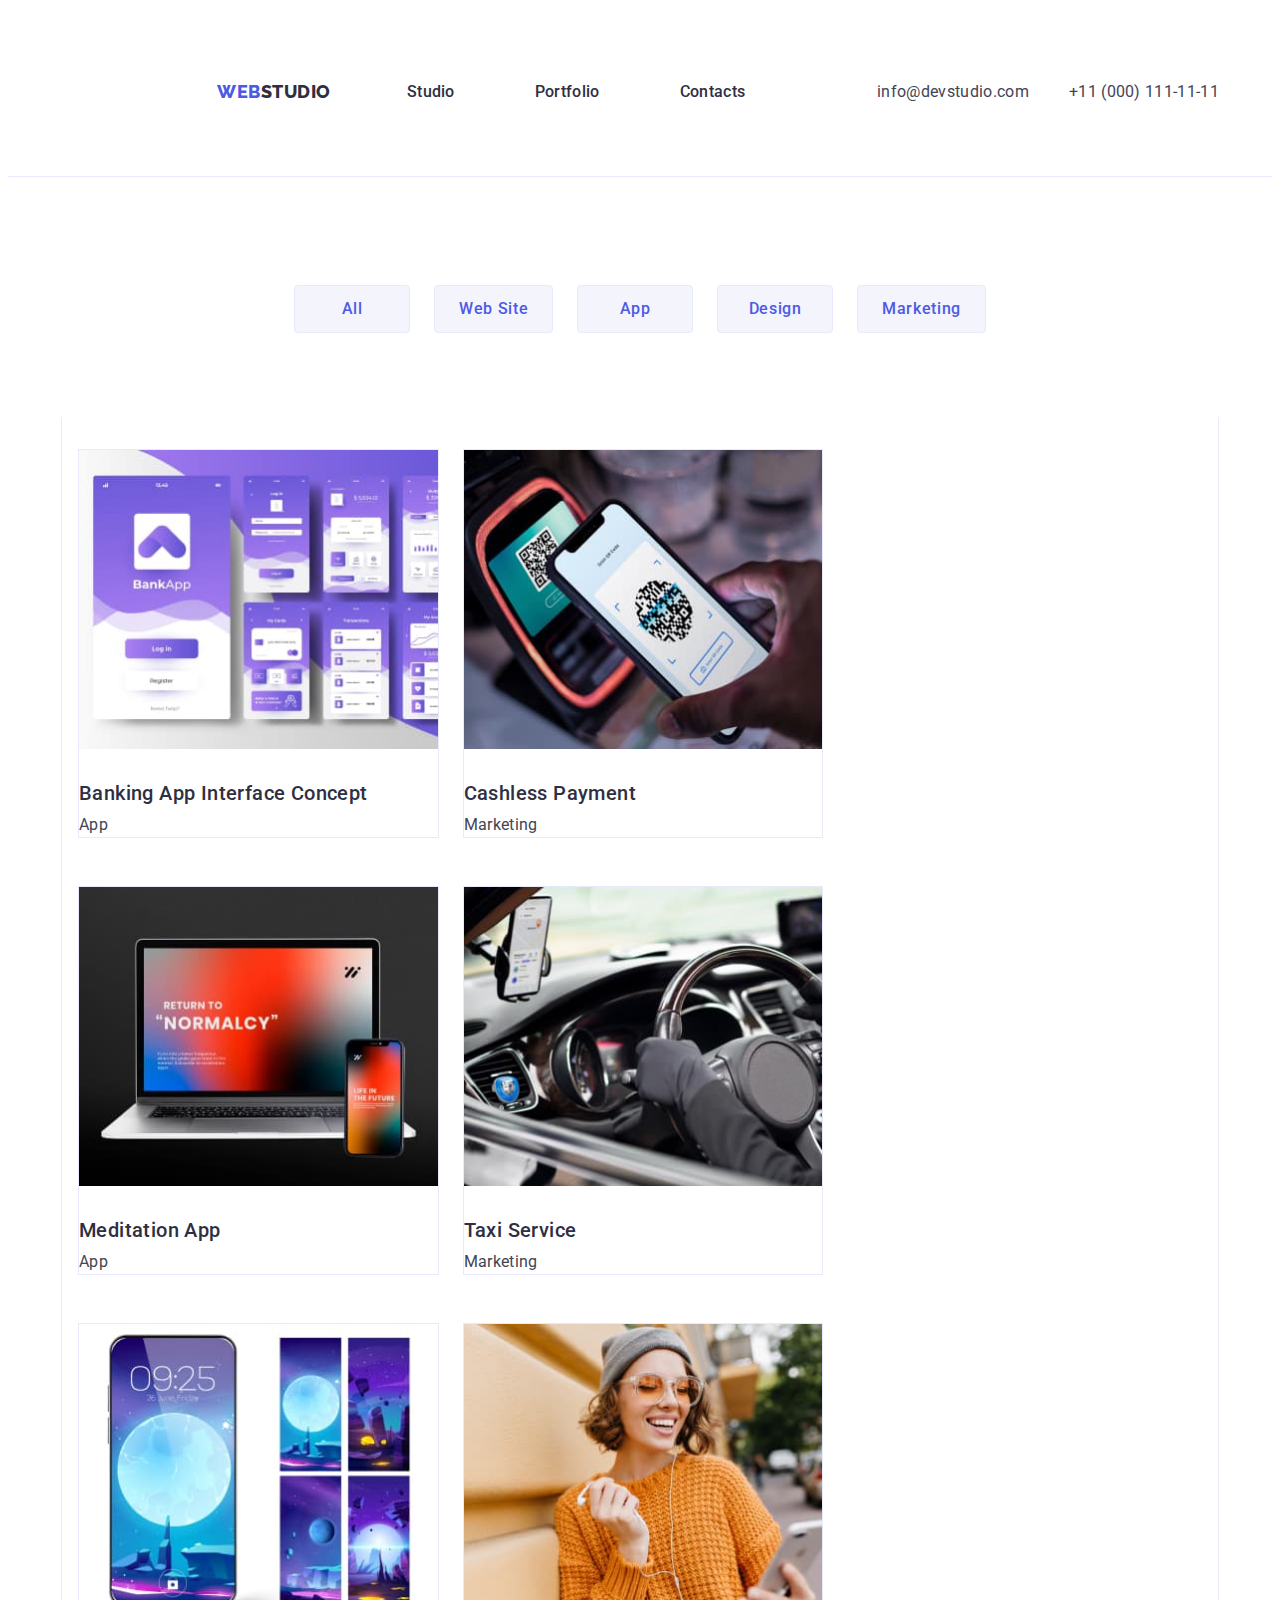
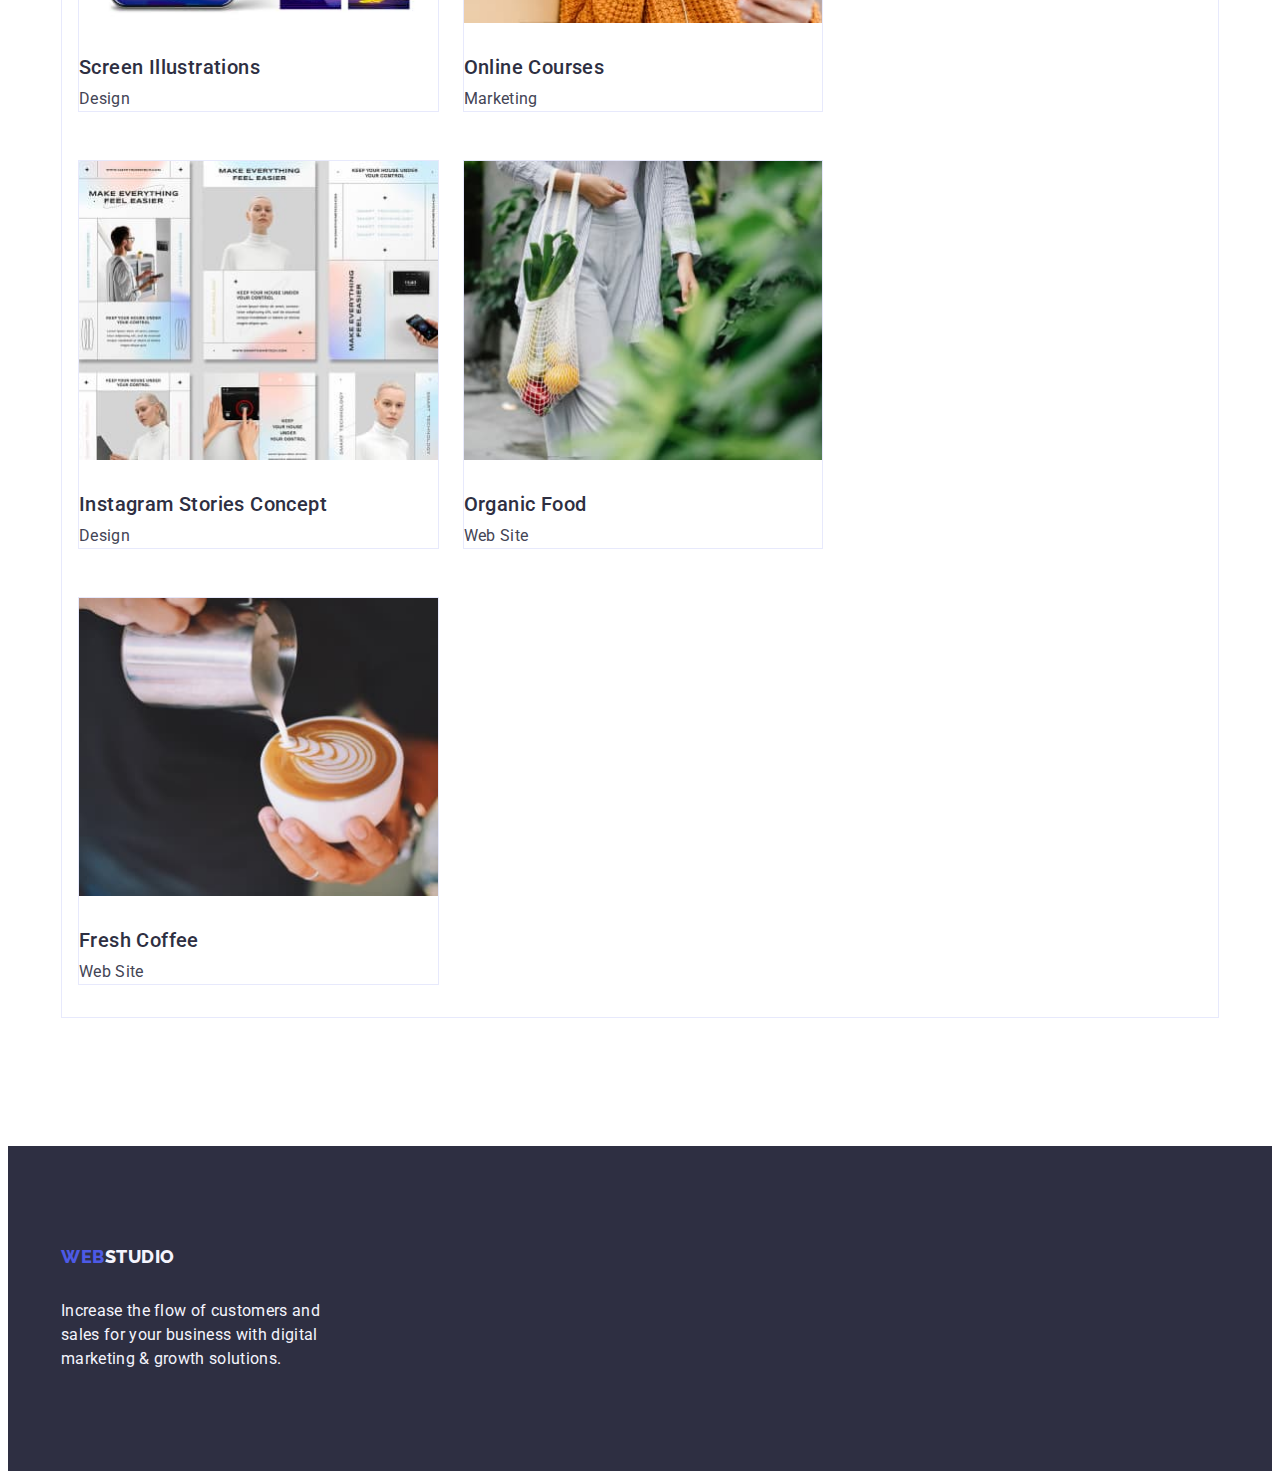
==== portfolio.html @ ad67fa26 "update" ====
<!DOCTYPE html>
<html lang="en">
<head>
    <meta charset="UTF-8">
    <meta http-equiv="X-UA-Compatible" content="IE=edge">
    <meta name="viewport" content="width=device-width, initial-scale=1.0">
    <title>Portfolio</title>
    <link rel="preconnect" href="https://fonts.googleapis.com">
    <link rel="preconnect" href="https://fonts.gstatic.com" crossorigin>
    <link href="https://fonts.googleapis.com/css2?family=Raleway:wght@800&family=Roboto:wght@400;500;700;900&display=swap" rel="stylesheet">
    <link rel="stylesheet" href="https://cdnjs.cloudflare.com/ajax/libs/modern-normalize/2.0.0/modern-normalize.min.css" integrity="sha512-4xo8blKMVCiXpTaLzQSLSw3KFOVPWhm/TRtuPVc4WG6kUgjH6J03IBuG7JZPkcWMxJ5huwaBpOpnwYElP/m6wg==" crossorigin="anonymous" referrerpolicy="no-referrer" />
    <link rel="stylesheet" href="./css/styles.css">
</head>
<body class="body">

<!--header-->
<header class="page-header">
    <div class="container header-cont">
    <nav class="page-navigation">
        <a href="./index.html" class="link logo">Web<span class="logo-studio">Studio</span></a>
    <ul class="menu-list list">
        <li class="menu-item">
            <a href="./index.html" class="link menu-link">Studio</a></li>
        <li class="menu-item">
            <a href="./portfolio.html" class="link menu-link">Portfolio</a></li>
        <li class="menu-item">
            <a class="link menu-link" href="">Contacts</a></li>
    </ul>
    </nav>
<!--address-->
    <address class="address-header">
    <ul class="list adr-header">
        <li class="address-mail-btn">
            <a class="link modal-button" href="mailto:info@devstudio.com">info@devstudio.com</a>
        </li>
        <li class="address-mail-btn">
            <a class="link modal-button" href="tel:+110001111111">+11 (000) 111-11-11</a>
        </li>
    </ul>
    </address>
    </div>
</header>  
<!-- Portfolio -->
<main>
    <section class="main-section">
        <div class="container">
        <h1 hidden>Portfolio</h1>
        <ul class="list list-button">
            <li>
                <button type="button" class="portfolio-btn">All</button>
            </li>
            <li>
                <button type="button" class="portfolio-btn">Web Site</button>
            </li>
            <li>
                <button type="button" class="portfolio-btn">App</button>
            </li>
            <li>
                <button type="button" class="portfolio-btn">Design</button>
            </li>
            <li>
                <button type="button" class="portfolio-btn">Marketing</button>
            </li>
        </ul>
        <div class="main-portfolio">
        <ul class="list portfolio-list">
    <li class="portfolio-item">
        <a class="link" href="">
            <img class="img-portfolio" src="./images/section1/banking.jpg" alt="Banking App" width="360" height="300">
            <h2 class="heading-title">Banking App Interface Concept</h2>
                <p class="subheading-title">App</p>
        </a>
    </li>
    <li class="portfolio-item">
        <a class="link" href="">
            <img class="img-portfolio" src="./images/section1/cashless-pay.jpg" alt="Cashless Payment" width="360" height="300">
            <h2 class="heading-title">Cashless Payment</h2>
                <p class="subheading-title">Marketing</p> 
        </a>
    </li>
    <li class="portfolio-item">
        <a class="link" href="">
            <img class="img-portfolio" src="./images/section1/meditation.jpg" alt="Meditation App" width="360" height="300">
            <h2 class="heading-title">Meditation App</h2>
                <p class="subheading-title">App</p>
        </a>
        
    </li>
    <li class="portfolio-item">
        <a class="link" href="">
            <img class="img-portfolio" src="./images/section2/taxi.jpg" alt="Taxi Service" width="360" height="300">
            <h2 class="heading-title">Taxi Service</h2>
                <p class="subheading-title">Marketing</p>  
        </a>
        
    </li>
    <li class="portfolio-item">
        <a class="link" href="">
            <img class="img-portfolio" src="./images/section2/screen-illustr.jpg" alt="Screen Illustrations" width="360" height="300">
            <h2 class="heading-title">Screen Illustrations</h2>
                <p class="subheading-title">Design</p>
        </a>
        
    </li>
    <li class="portfolio-item">
        <a class="link" href="">
            <img class="img-portfolio" src="./images/section2/cources.jpg" alt="Online Courses" width="360" height="300">
            <h2 class="heading-title">Online Courses</h2>
                <p class="subheading-title">Marketing</p>
        </a>
        
    </li>
    <li class="portfolio-item">
        <a class="link" href="">
            <img class="img-portfolio" src="./images/section3/inst-concept.jpg" alt="Instagram Stories Concept" width="360" height="300">
            <h2 class="heading-title">Instagram Stories Concept</h2>
                <p class="subheading-title">Design</p>
        </a>
        
    </li>
    <li class="portfolio-item">
        <a class="link" href="">
            <img class="img-portfolio" src="./images/section3/food.jpg" alt="Organic Food" width="360" height="300">
            <h2 class="heading-title">Organic Food</h2>
                <p class="subheading-title">Web Site</p>
        </a>
        
    </li>
    <li class="portfolio-item">
        <a class="link" href="">
            <img class="img-portfolio" src="./images/section3/cofee.jpg" alt="Fresh Coffee" width="360" height="300">
            <h2 class="heading-title">Fresh Coffee</h2>
                <p class="subheading-title">Web Site</p>
        </a>
        
    </li>
</ul>
</div>
</div>
</section>
</main>
<!--Footer-->
<footer class="footer-line">
    <div class="container cont-footer">
    <a href="./index.html" class="link logo-foot">Web<span class="logo-studio-footer">Studio</span></a>
        <p class="footer-tagline">Increase the flow of customers and sales for your business with digital marketing & growth solutions.</p>
    </div>
    </footer>
</body>
</html>
---- css/styles.css ----
.list {
    list-style: none;
}

.link {
    text-decoration: none;
}

.address-header {
    font-style: normal;
    margin-left: auto;
}

.body {
    font-family: var(--font-family);
    background-color: var(--white);
    color: var(--button); 
}

p, h1, h2, h3 {
    margin: 0;
}

ul {
    margin: 0;
    padding: 0;
}

img {
    display: block;
}

:root {
--navy-blue: #2E2F42;
--white: #FFFFFF;
--hover: #404BBF;
--button: #434455;
--portfolio-btn: #F4F4FD;
--font-family:'Roboto',sans-serif; 
--iris:#4D5AE5;
--font-weith-low:400;
--font-weith-top:500;
--font-weith-logo:800;
--font-weith-text:700;
--font-size-logo:18px;
--font-size-btn:16px;
}

.container {
    width: 1158px;
    padding-left: 15px;
    padding-right: 15px;
    margin: 0 auto;
}
/*===================HEADER======================*/
.page-header {
    padding: 24px 0 24px;

}
.header-cont {
    display: flex;
    align-items: center;
}

.page-navigation {
    align-items: center;
}

    .logo {
    font-family: "Raleway", sans-serif;
    font-weight: 800;
    font-size: 18px;
    line-height: 1.17;
    letter-spacing: 0.03em;
    text-transform: uppercase;
    color: var(--iris);
    display: flex;
    align-items: center;
    padding-left: 156px;
    margin-right: 76px;
}
.logo-studio {
    font-family: "Raleway", sans-serif;
    font-weight: var(--font-weith-logo);
    font-size: var(--font-size-logo);
    line-height: 21px;
    display: flex;
    letter-spacing: 0.03em;
    text-transform: uppercase;
    color: var(--navy-blue); 
}

.cont-footer {
    display: flex;
    flex-direction: column;
}

.menu-list {
display: flex; 
gap: 40px; 
}

.page-navigation {
    display: flex;
    padding: 24px 0 24px;
}

.menu-link {
    font-family: var(--font-family);
    font-weight: var(--font-weith-top);
    font-size: var(--font-size-btn);
    line-height: 1.50;
    letter-spacing: 0.02em;
    color: var(--navy-blue);
}

.menu-link:hover,
.menu-link:focus {
    color: var(--hover);
}

.menu-item {
    margin-right: 40px;
    padding: 24px 0 24px;
}
.last-link {
    margin-right: 0;

}
.page-header {
    padding-top: 24px;
    border-bottom: 1px solid #E7E9FC;
    box-sizing: border-box;
}
/*===================/HEADER======================*/

/*===================ADDRESS======================*/
.modal-button {
    font-family: var(--font-family); 
    font-weight: var(--font-weith-low);
    font-size: var(--font-size-btn);
    line-height: 1.50;
    letter-spacing: 0.02em;
    color: var(--button);
    font-style: normal;
    padding-top: 24px;
    margin-bottom: 24px;

}
.modal-button:hover,
.modal-button:focus {
    color: var(--hover);
}

.address-mail-btn {
    display: flex;
    margin-left: auto;
    align-items: center;
    padding: 24px 0;
}

.adr-header {
    display: flex;
    gap: 40px; 
}
/*===================/ADDRESS======================*/

/*===================HERO==================*/

.hero-main {
    background-color: #2E2F42;
    padding: 188px 0;

}
.hero-text {
    margin: 0 auto;
    font-family: var(--font-family); 
    font-size: 56px;
    line-height: 1.07; 
    text-align: center;
    letter-spacing: 0.02em;
    color: var(--white);
    margin-bottom: 48px;
    max-width: 496px;
}
.hero-button {
    border: none;
    margin: 0 auto;
    display: block;
    font-family: var(--font-family);
    font-weight: var(--font-weith-top);
    font-size: var(--font-size-btn);
    height: 56px;
    min-width: 169px;
    line-height: 1.50; 
    box-shadow: 0px 4px 4px rgba(0, 0, 0, 0.15);
    border-radius: 4px;
    letter-spacing: 0.04em;
    color: var(--white);
    background: var(--iris);
    padding-top: 16px;
    padding-bottom: 16px;
    padding-left: 32px;
    padding-right: 32px;
    cursor: pointer
}

.hero-button:hover,
.hero-button:focus {
    background: var(--hover);
}


/*===================/HERO======================*/

/*===================STRATEGY======================*/
.strategy-section {
    padding-top: 120px;
    padding-bottom: 120px;
}

.strategy-list {
    display: flex;
    gap: 24px;
}
.item-strategy {
    flex-basis: calc((100% - 3 * 24px) / 4);

}
/*===================/STRATEGY======================*/


/*===================GALLERY======================*/

.headline-title {
    font-size: 36px;
    line-height: 40px;
    text-align: center;
    letter-spacing: 0.02em;
    text-transform: capitalize;
    color: var(--navy-blue);
    line-height: 1.11; 
    margin-bottom: 72px;
}

.gallery-photo {
width: 360px;
height: 300px;
}

/*===================/GALLERY======================*/
.section-gallery {
padding-top: 120px;
padding-bottom: 120px;
}

.galary-list {
    display: flex;
    gap: 24px;
}

.gallery-photo {
    display: block;  
    max-width: 100%; 
    height: auto; 
}
/*===================OUR-TEAM======================*/
.cont-team {
    padding: 32px 16px 32px;


}
.section-our-team {
    background-color: var(--portfolio-btn);
    padding: 120px 0 120px;

}
.team-list {
    display: flex;
    gap: 24px;

}

.team-item {
    padding-top: 32px;
    padding-bottom: 32px; 
    padding-left: 16px; 
    padding-right: 16px;

}

.item-our-team {
    flex-basis: calc((100% - 3 * 24px) / 4); 
    background: #FFFFFF;
    box-shadow: 0px 1px 6px rgba(46, 47, 66, 0.08), 0px 1px 1px rgba(46, 47, 66, 0.16), 0px 2px 1px rgba(46, 47, 66, 0.08);
    border-radius: 0px 0px 4px 4px;
}

.photo-our-team {
    display: block;  
    max-width: 100%; 
    height: auto; 
}

.item-our-team {
    background-color: var(--white);
}

.heading-title {
    font-family:var(--font-family);
    font-weight:var(--font-weith-top);
    font-size: 20px;
    line-height: 1.20; 
    letter-spacing: 0.02em;
    color: var(--navy-blue);
    margin-top: 32px;
    margin-bottom: 8px;
    margin-right: 24px;
}

.top-text {
    text-align: center;
    margin-bottom: 8px;
}

.subheading-title {
    font-size: var(--font-size-btn);
    line-height: 1.50; 
    letter-spacing: 0.02em;
    color: var(--button);
    margin-top: 8px;
    }

    .low-text {
        text-align: center;
    }
/*===================/OUR-TEAM======================*/


/*===================FOOTER======================*/

.footer-line {
background-color:var(--navy-blue);
padding: 100px 0 100px;
margin: 0 auto;

}

.footer-tagline {
    font-weight: var(--font-weith-low);
    font-size: var(--font-size-btn);
    line-height: 1.50; 
    letter-spacing: 0.02em;
    color: var(--portfolio-btn);
    max-width: 264px;
    margin-top: 16px;
}

.logo-studio-footer {
    font-family: "Raleway", sans-serif;
    font-weight: var(--font-weith-logo);
    font-size: var(--font-size-logo);
    line-height: 1.17;
    letter-spacing: 0.03em;
    text-transform: uppercase;
    color: var(--portfolio-btn);
    margin-bottom: 16px; 
    
}

.logo-foot {
    display: inline-block;
    font-family: "Raleway", sans-serif;
    font-weight: 800;
    font-size: 18px;
    line-height: 1.17;
    letter-spacing: 0.03em;
    text-transform: uppercase;
    color: var(--iris);
    margin-bottom: 16px;
}

/*===================/FOOTER======================*/

/*===============PORTFOLIO MAIN SECTION==================*/
.main-portfolio {
    padding: 32px 16px;
    border: 1px solid #e7e9fc; 
    border-top: none;
    margin-bottom: 8px;

}
.main-section {
    padding: 96px 0 120px;
}

.portfolio-btn {
padding: 12px 24px 12px;
font-family: "Roboto", sans-serif; 
color: var(--iris);
font-size: var(--font-size-btn);
line-height: 1.50; 
display: flex;
align-items: center;
text-align: center;
letter-spacing: 0.04em;
border-radius: 4px;
background: var(--portfolio-btn);
cursor: pointer;
font-weight: 500; 
background: #F4F4FD;
border: 1px solid #E7E9FC;
border-radius: 4px;
min-width: 116px;
height: 48px;
justify-content: center;
}

.list-button {
display: flex;
gap: 24px;
justify-content: center;
padding: 12px 24px;
margin-bottom: 72px
}


.portfolio-btn:hover,
.portfolio-btn:focus {
    background: var(--hover);
    color: var(--white);
    border: 1px solid transparent;
}

.portfolio-list {
    display: flex;
    gap: 168px 24px;
    flex-wrap: wrap;
    column-gap: 24px;
    row-gap: 48px;
}

.portfolio-item {
    width: calc((100% - 48px) / 3);
    background: #FFFFFF;
    border: 1px solid #E7E9FC;
}

.portfolio-item:nth-child(3n) {
    margin-right: 0; 
}

.portfolio-item:nth-last-child(-n+3) {
    margin-bottom: 0;
}

.img-portfolio {
    display: block;
    max-width: 100%;
    height: auto;
}

.cont-portfolio {
    padding: 32px 16px;
    border: 1px solid #e7e9fc;
    border-top: none;
}
/*===============/PORTFOLIO MAIN SECTION==================*/
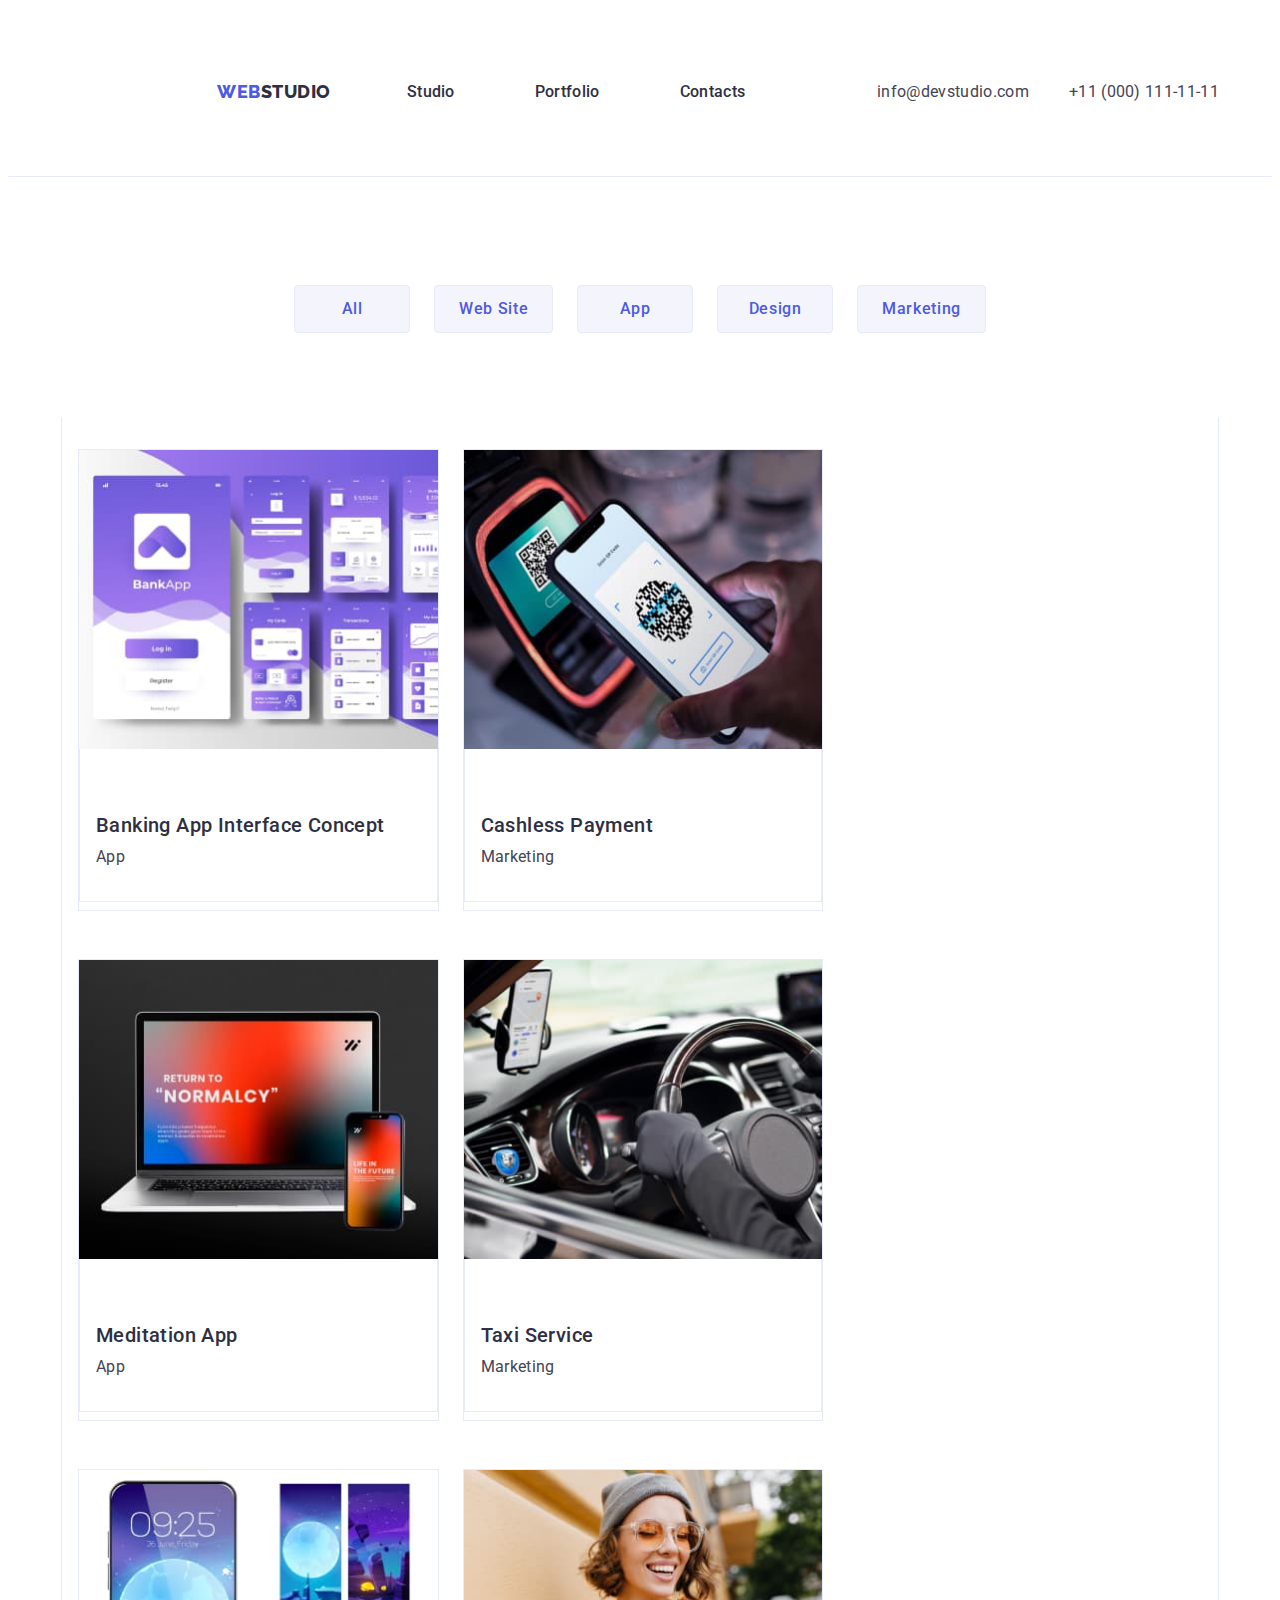
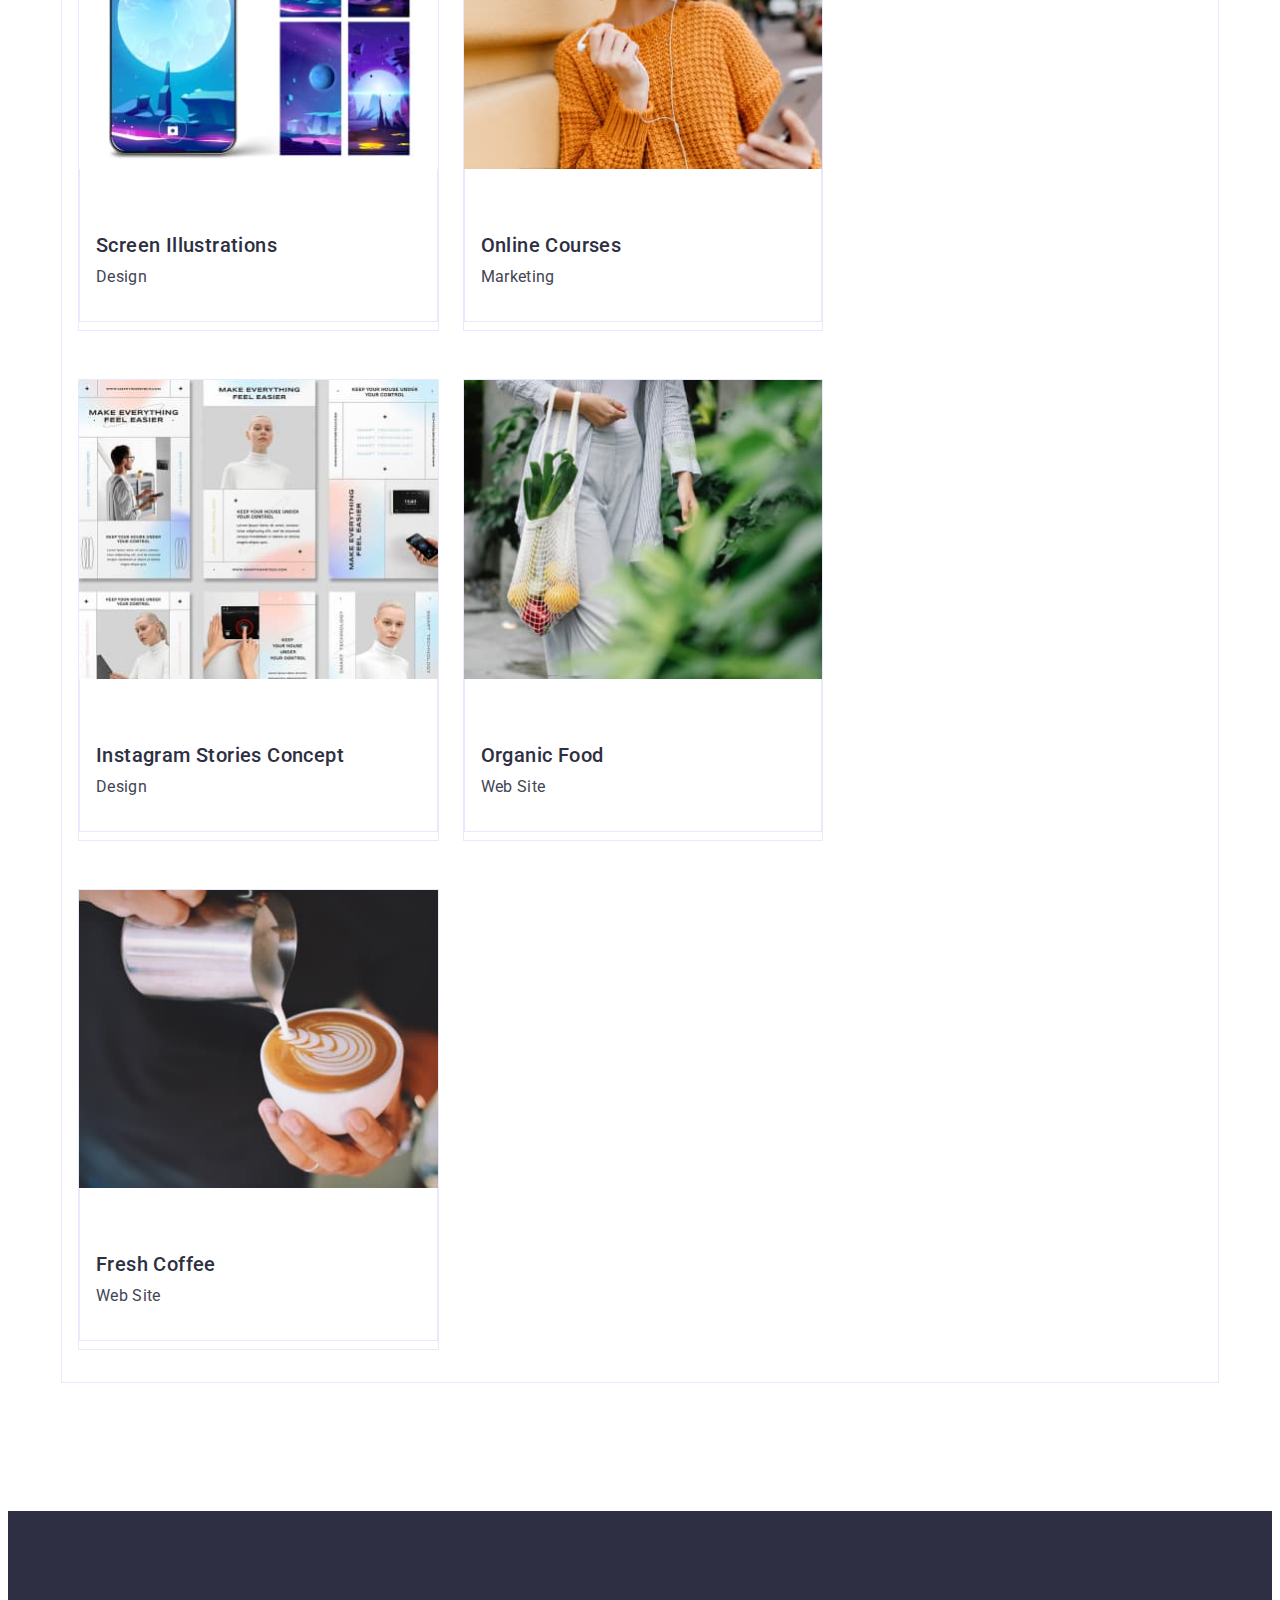
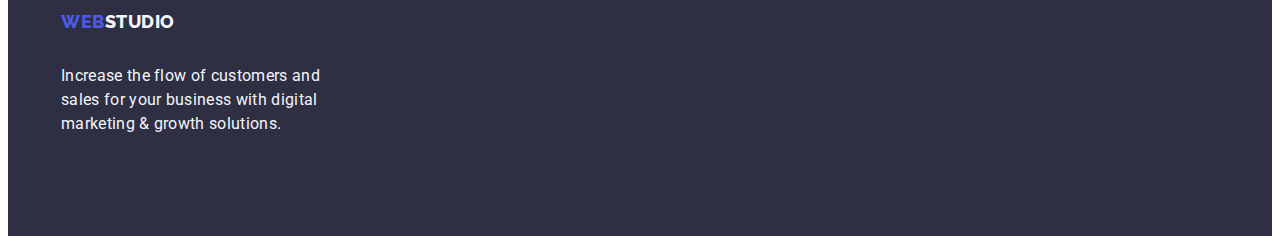
==== commit 614253a3: "update" ====
--- a/portfolio.html
+++ b/portfolio.html
@@ -67,70 +67,79 @@
     <li class="portfolio-item">
         <a class="link" href="">
             <img class="img-portfolio" src="./images/section1/banking.jpg" alt="Banking App" width="360" height="300">
-            <h2 class="heading-title">Banking App Interface Concept</h2>
+            <div class="portfolio-photo"><h2 class="heading-title">Banking App Interface Concept</h2>
                 <p class="subheading-title">App</p>
+            </div>
         </a>
     </li>
     <li class="portfolio-item">
         <a class="link" href="">
             <img class="img-portfolio" src="./images/section1/cashless-pay.jpg" alt="Cashless Payment" width="360" height="300">
-            <h2 class="heading-title">Cashless Payment</h2>
-                <p class="subheading-title">Marketing</p> 
+            <div class="portfolio-photo"><h2 class="heading-title">Cashless Payment</h2>
+                <p class="subheading-title">Marketing</p>
+            </div> 
         </a>
     </li>
     <li class="portfolio-item">
         <a class="link" href="">
             <img class="img-portfolio" src="./images/section1/meditation.jpg" alt="Meditation App" width="360" height="300">
-            <h2 class="heading-title">Meditation App</h2>
+            <div class="portfolio-photo"><h2 class="heading-title">Meditation App</h2>
                 <p class="subheading-title">App</p>
+            </div>
         </a>
         
     </li>
     <li class="portfolio-item">
         <a class="link" href="">
             <img class="img-portfolio" src="./images/section2/taxi.jpg" alt="Taxi Service" width="360" height="300">
-            <h2 class="heading-title">Taxi Service</h2>
-                <p class="subheading-title">Marketing</p>  
+            <div class="portfolio-photo"><h2 class="heading-title">Taxi Service</h2>
+                <p class="subheading-title">Marketing</p>
+            </div>  
         </a>
         
     </li>
     <li class="portfolio-item">
         <a class="link" href="">
             <img class="img-portfolio" src="./images/section2/screen-illustr.jpg" alt="Screen Illustrations" width="360" height="300">
-            <h2 class="heading-title">Screen Illustrations</h2>
+            <div class="portfolio-photo"><h2 class="heading-title">Screen Illustrations</h2>
                 <p class="subheading-title">Design</p>
+            </div>
         </a>
         
     </li>
     <li class="portfolio-item">
         <a class="link" href="">
             <img class="img-portfolio" src="./images/section2/cources.jpg" alt="Online Courses" width="360" height="300">
-            <h2 class="heading-title">Online Courses</h2>
+            <div class="portfolio-photo"><h2 class="heading-title">Online Courses</h2>
                 <p class="subheading-title">Marketing</p>
+            </div>
         </a>
         
     </li>
     <li class="portfolio-item">
         <a class="link" href="">
             <img class="img-portfolio" src="./images/section3/inst-concept.jpg" alt="Instagram Stories Concept" width="360" height="300">
-            <h2 class="heading-title">Instagram Stories Concept</h2>
+            <div class="portfolio-photo"><h2 class="heading-title">Instagram Stories Concept</h2>
                 <p class="subheading-title">Design</p>
+            </div>
         </a>
         
     </li>
     <li class="portfolio-item">
         <a class="link" href="">
             <img class="img-portfolio" src="./images/section3/food.jpg" alt="Organic Food" width="360" height="300">
-            <h2 class="heading-title">Organic Food</h2>
+            <div class="portfolio-photo"><h2 class="heading-title">Organic Food</h2>
                 <p class="subheading-title">Web Site</p>
+            </div>
         </a>
         
     </li>
     <li class="portfolio-item">
         <a class="link" href="">
             <img class="img-portfolio" src="./images/section3/cofee.jpg" alt="Fresh Coffee" width="360" height="300">
-            <h2 class="heading-title">Fresh Coffee</h2>
+            <div class="portfolio-photo"><h2 class="heading-title">Fresh Coffee</h2>
                 <p class="subheading-title">Web Site</p>
+            </div>
         </a>
         
     </li>
--- a/css/styles.css
+++ b/css/styles.css
@@ -460,9 +460,11 @@
     height: auto;
 }
 
-.cont-portfolio {
+.portfolio-photo {
     padding: 32px 16px;
     border: 1px solid #e7e9fc;
     border-top: none;
+    margin-bottom: 8px;
+
 }
 /*===============/PORTFOLIO MAIN SECTION==================*/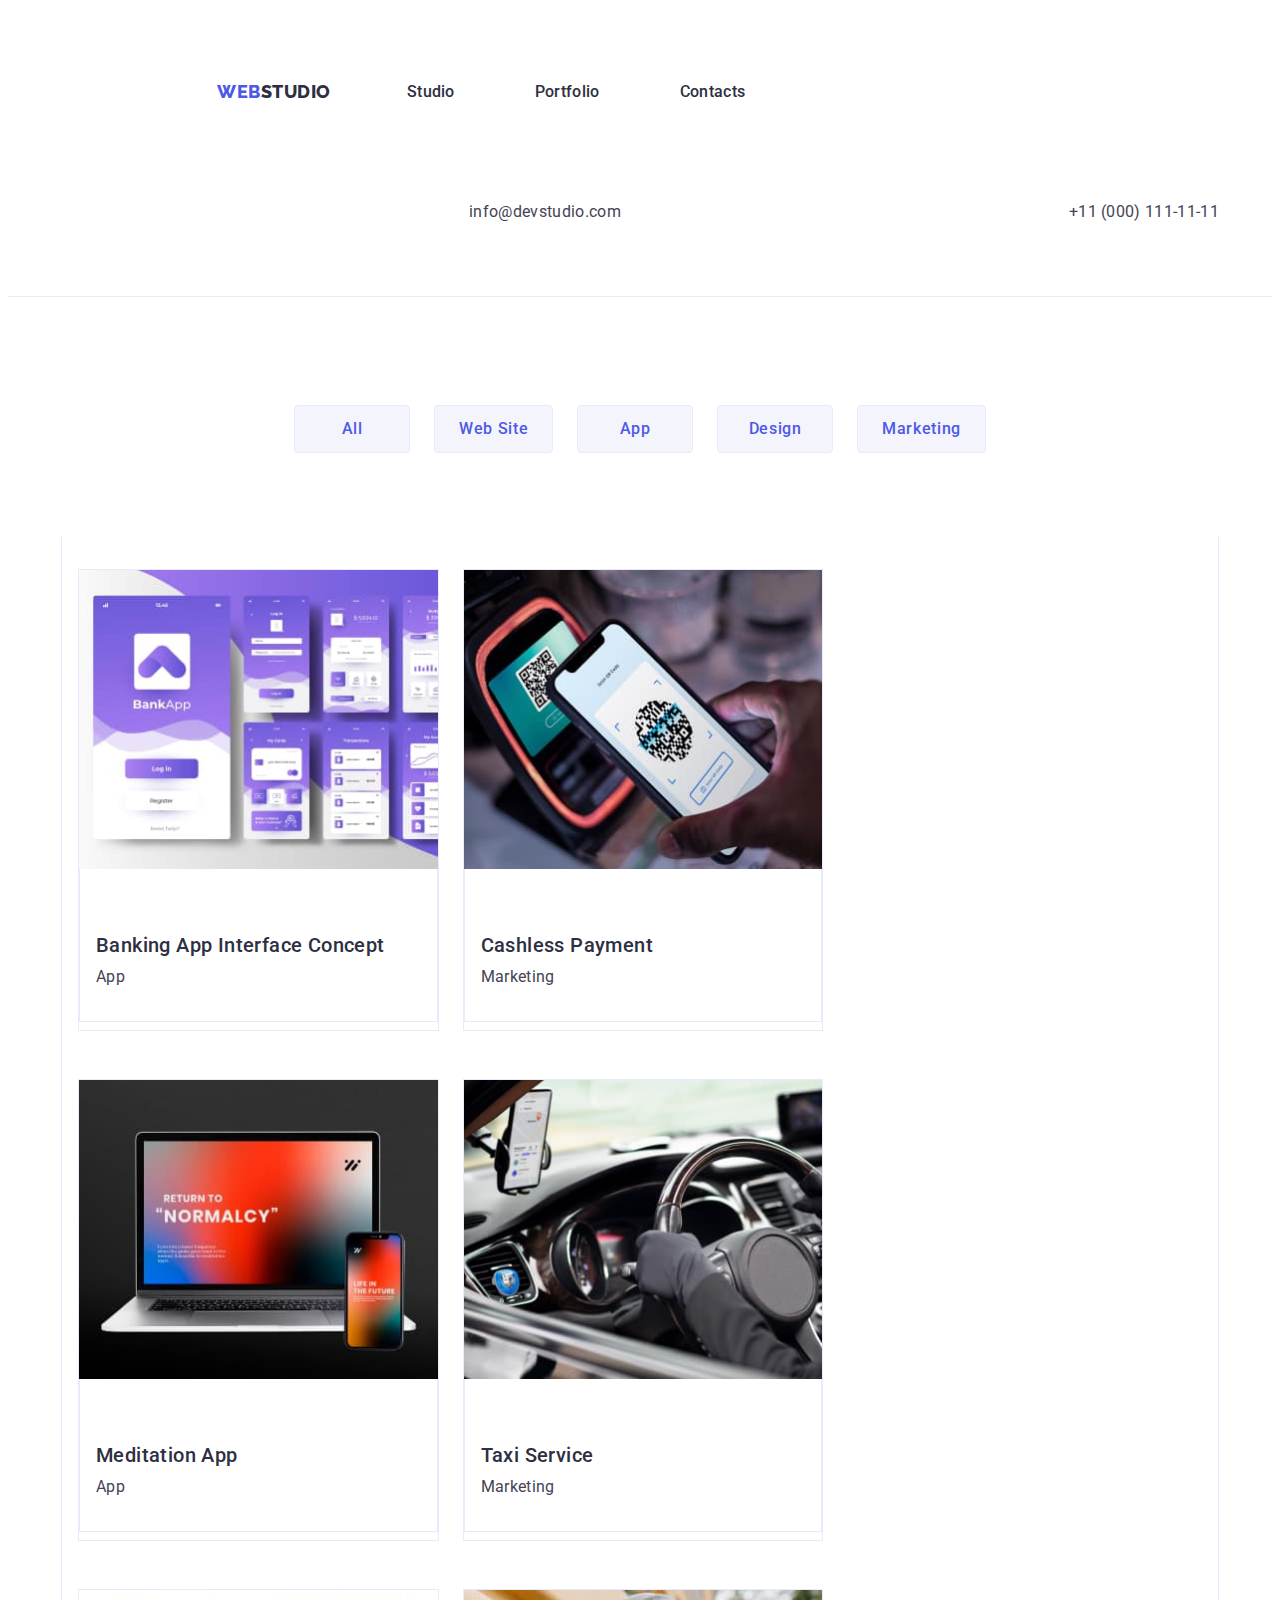
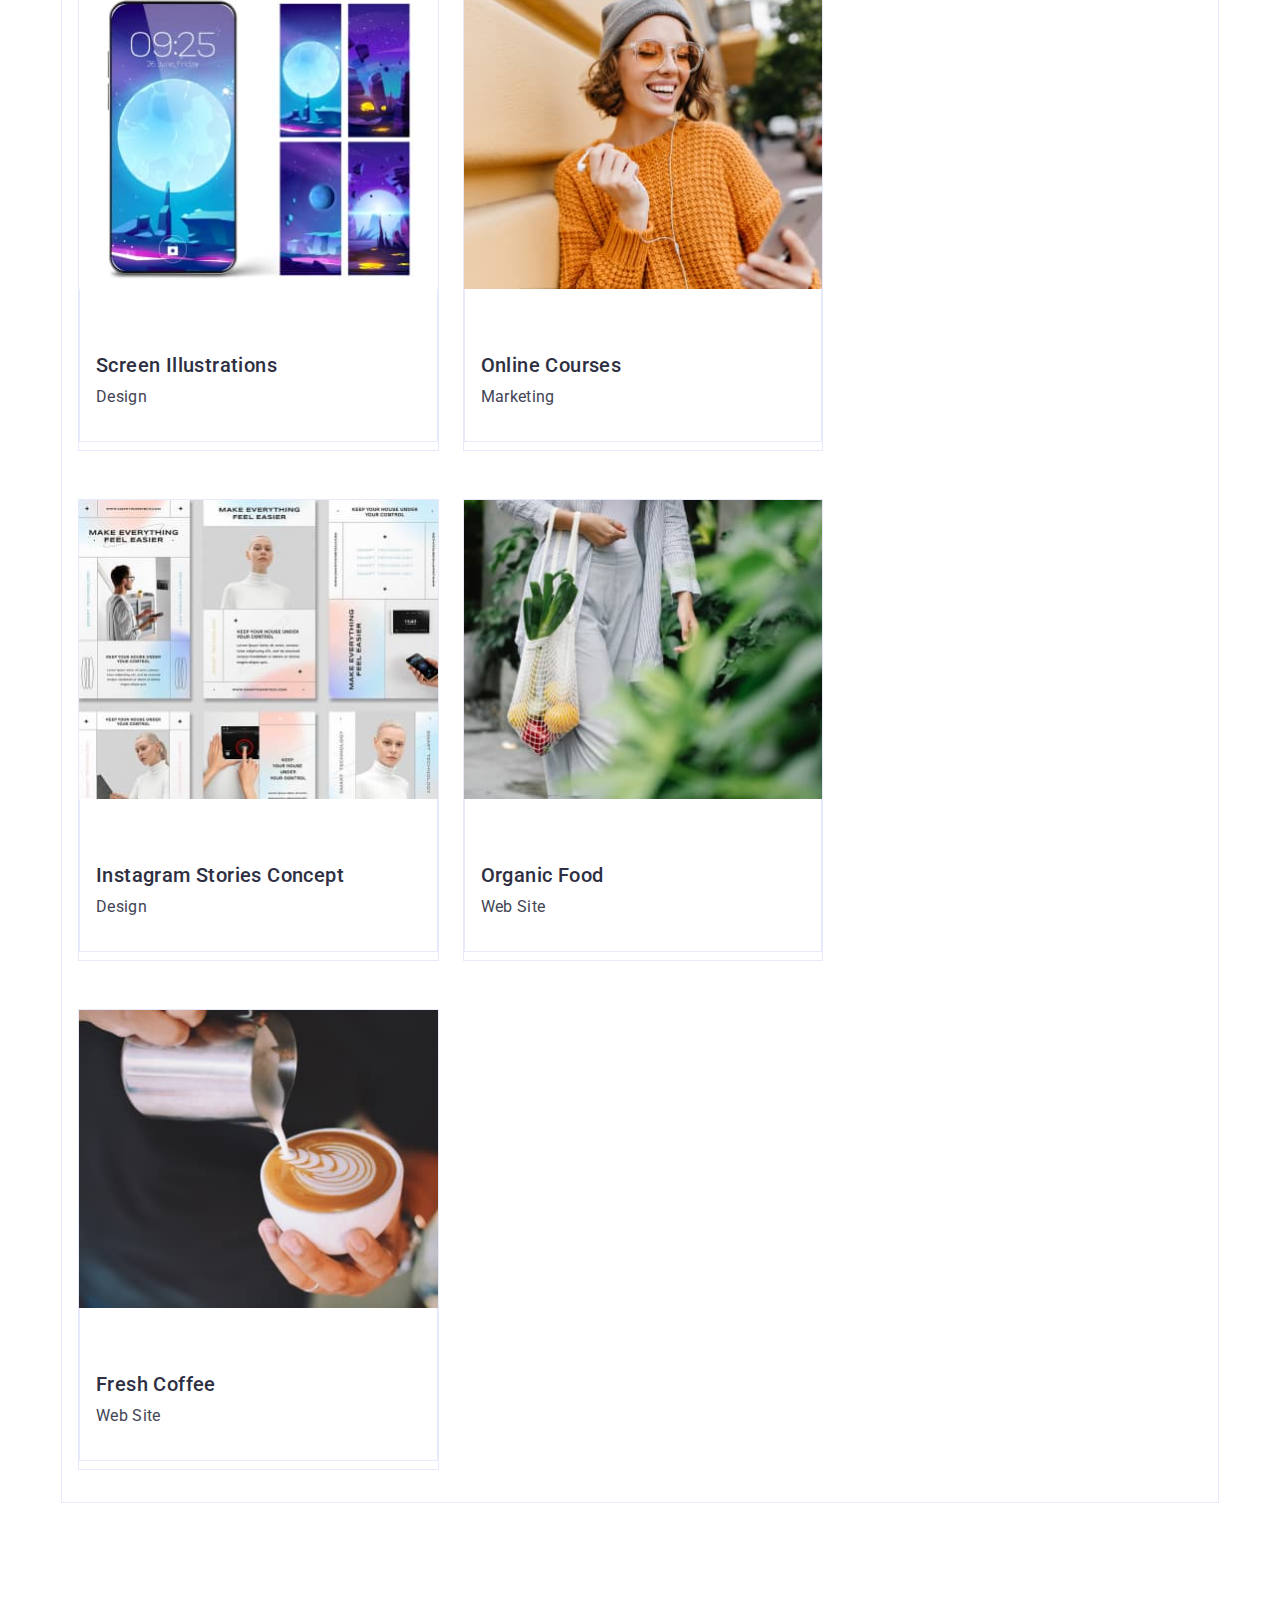
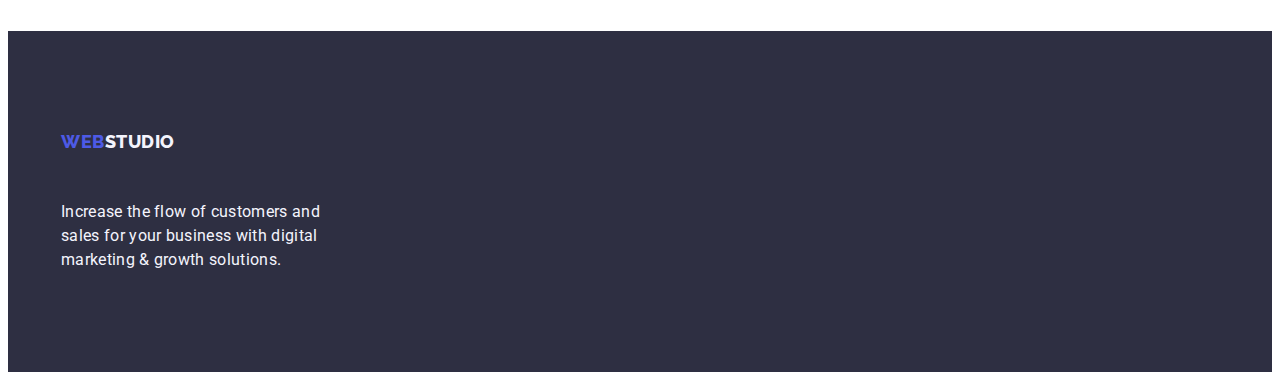
==== commit c03ac783: "update" ====
--- a/portfolio.html
+++ b/portfolio.html
@@ -67,7 +67,8 @@
     <li class="portfolio-item">
         <a class="link" href="">
             <img class="img-portfolio" src="./images/section1/banking.jpg" alt="Banking App" width="360" height="300">
-            <div class="portfolio-photo"><h2 class="heading-title">Banking App Interface Concept</h2>
+            <div class="portfolio-photo">
+                <h2 class="heading-title">Banking App Interface Concept</h2>
                 <p class="subheading-title">App</p>
             </div>
         </a>
@@ -75,7 +76,8 @@
     <li class="portfolio-item">
         <a class="link" href="">
             <img class="img-portfolio" src="./images/section1/cashless-pay.jpg" alt="Cashless Payment" width="360" height="300">
-            <div class="portfolio-photo"><h2 class="heading-title">Cashless Payment</h2>
+            <div class="portfolio-photo">
+                <h2 class="heading-title">Cashless Payment</h2>
                 <p class="subheading-title">Marketing</p>
             </div> 
         </a>
@@ -83,7 +85,8 @@
     <li class="portfolio-item">
         <a class="link" href="">
             <img class="img-portfolio" src="./images/section1/meditation.jpg" alt="Meditation App" width="360" height="300">
-            <div class="portfolio-photo"><h2 class="heading-title">Meditation App</h2>
+            <div class="portfolio-photo">
+                <h2 class="heading-title">Meditation App</h2>
                 <p class="subheading-title">App</p>
             </div>
         </a>
@@ -92,7 +95,8 @@
     <li class="portfolio-item">
         <a class="link" href="">
             <img class="img-portfolio" src="./images/section2/taxi.jpg" alt="Taxi Service" width="360" height="300">
-            <div class="portfolio-photo"><h2 class="heading-title">Taxi Service</h2>
+            <div class="portfolio-photo">
+                <h2 class="heading-title">Taxi Service</h2>
                 <p class="subheading-title">Marketing</p>
             </div>  
         </a>
@@ -101,7 +105,8 @@
     <li class="portfolio-item">
         <a class="link" href="">
             <img class="img-portfolio" src="./images/section2/screen-illustr.jpg" alt="Screen Illustrations" width="360" height="300">
-            <div class="portfolio-photo"><h2 class="heading-title">Screen Illustrations</h2>
+            <div class="portfolio-photo">
+                <h2 class="heading-title">Screen Illustrations</h2>
                 <p class="subheading-title">Design</p>
             </div>
         </a>
@@ -110,7 +115,8 @@
     <li class="portfolio-item">
         <a class="link" href="">
             <img class="img-portfolio" src="./images/section2/cources.jpg" alt="Online Courses" width="360" height="300">
-            <div class="portfolio-photo"><h2 class="heading-title">Online Courses</h2>
+            <div class="portfolio-photo">
+                <h2 class="heading-title">Online Courses</h2>
                 <p class="subheading-title">Marketing</p>
             </div>
         </a>
@@ -119,7 +125,8 @@
     <li class="portfolio-item">
         <a class="link" href="">
             <img class="img-portfolio" src="./images/section3/inst-concept.jpg" alt="Instagram Stories Concept" width="360" height="300">
-            <div class="portfolio-photo"><h2 class="heading-title">Instagram Stories Concept</h2>
+            <div class="portfolio-photo">
+                <h2 class="heading-title">Instagram Stories Concept</h2>
                 <p class="subheading-title">Design</p>
             </div>
         </a>
@@ -128,7 +135,8 @@
     <li class="portfolio-item">
         <a class="link" href="">
             <img class="img-portfolio" src="./images/section3/food.jpg" alt="Organic Food" width="360" height="300">
-            <div class="portfolio-photo"><h2 class="heading-title">Organic Food</h2>
+            <div class="portfolio-photo">
+                <h2 class="heading-title">Organic Food</h2>
                 <p class="subheading-title">Web Site</p>
             </div>
         </a>
@@ -137,7 +145,8 @@
     <li class="portfolio-item">
         <a class="link" href="">
             <img class="img-portfolio" src="./images/section3/cofee.jpg" alt="Fresh Coffee" width="360" height="300">
-            <div class="portfolio-photo"><h2 class="heading-title">Fresh Coffee</h2>
+            <div class="portfolio-photo">
+                <h2 class="heading-title">Fresh Coffee</h2>
                 <p class="subheading-title">Web Site</p>
             </div>
         </a>
@@ -151,7 +160,7 @@
 <!--Footer-->
 <footer class="footer-line">
     <div class="container cont-footer">
-    <a href="./index.html" class="link logo-foot">Web<span class="logo-studio-footer">Studio</span></a>
+    <a href="./index.html" class="logo-foot link">Web<span class="logo-studio-footer">Studio</span></a>
         <p class="footer-tagline">Increase the flow of customers and sales for your business with digital marketing & growth solutions.</p>
     </div>
     </footer>
--- a/css/styles.css
+++ b/css/styles.css
@@ -58,12 +58,12 @@
 
 }
 .header-cont {
-    display: flex;
     align-items: center;
 }
 
 .page-navigation {
     align-items: center;
+    display: flex;
 }
 
     .logo {
@@ -90,11 +90,6 @@
     color: var(--navy-blue); 
 }
 
-.cont-footer {
-    display: flex;
-    flex-direction: column;
-}
-
 .menu-list {
 display: flex; 
 gap: 40px; 
@@ -121,7 +116,8 @@
 
 .menu-item {
     margin-right: 40px;
-    padding: 24px 0 24px;
+    padding-top: 24px;
+    padding-bottom: 24px;
 }
 .last-link {
     margin-right: 0;
@@ -357,6 +353,7 @@
 }
 
 .logo-studio-footer {
+    display: inline-block;
     font-family: "Raleway", sans-serif;
     font-weight: var(--font-weith-logo);
     font-size: var(--font-size-logo);
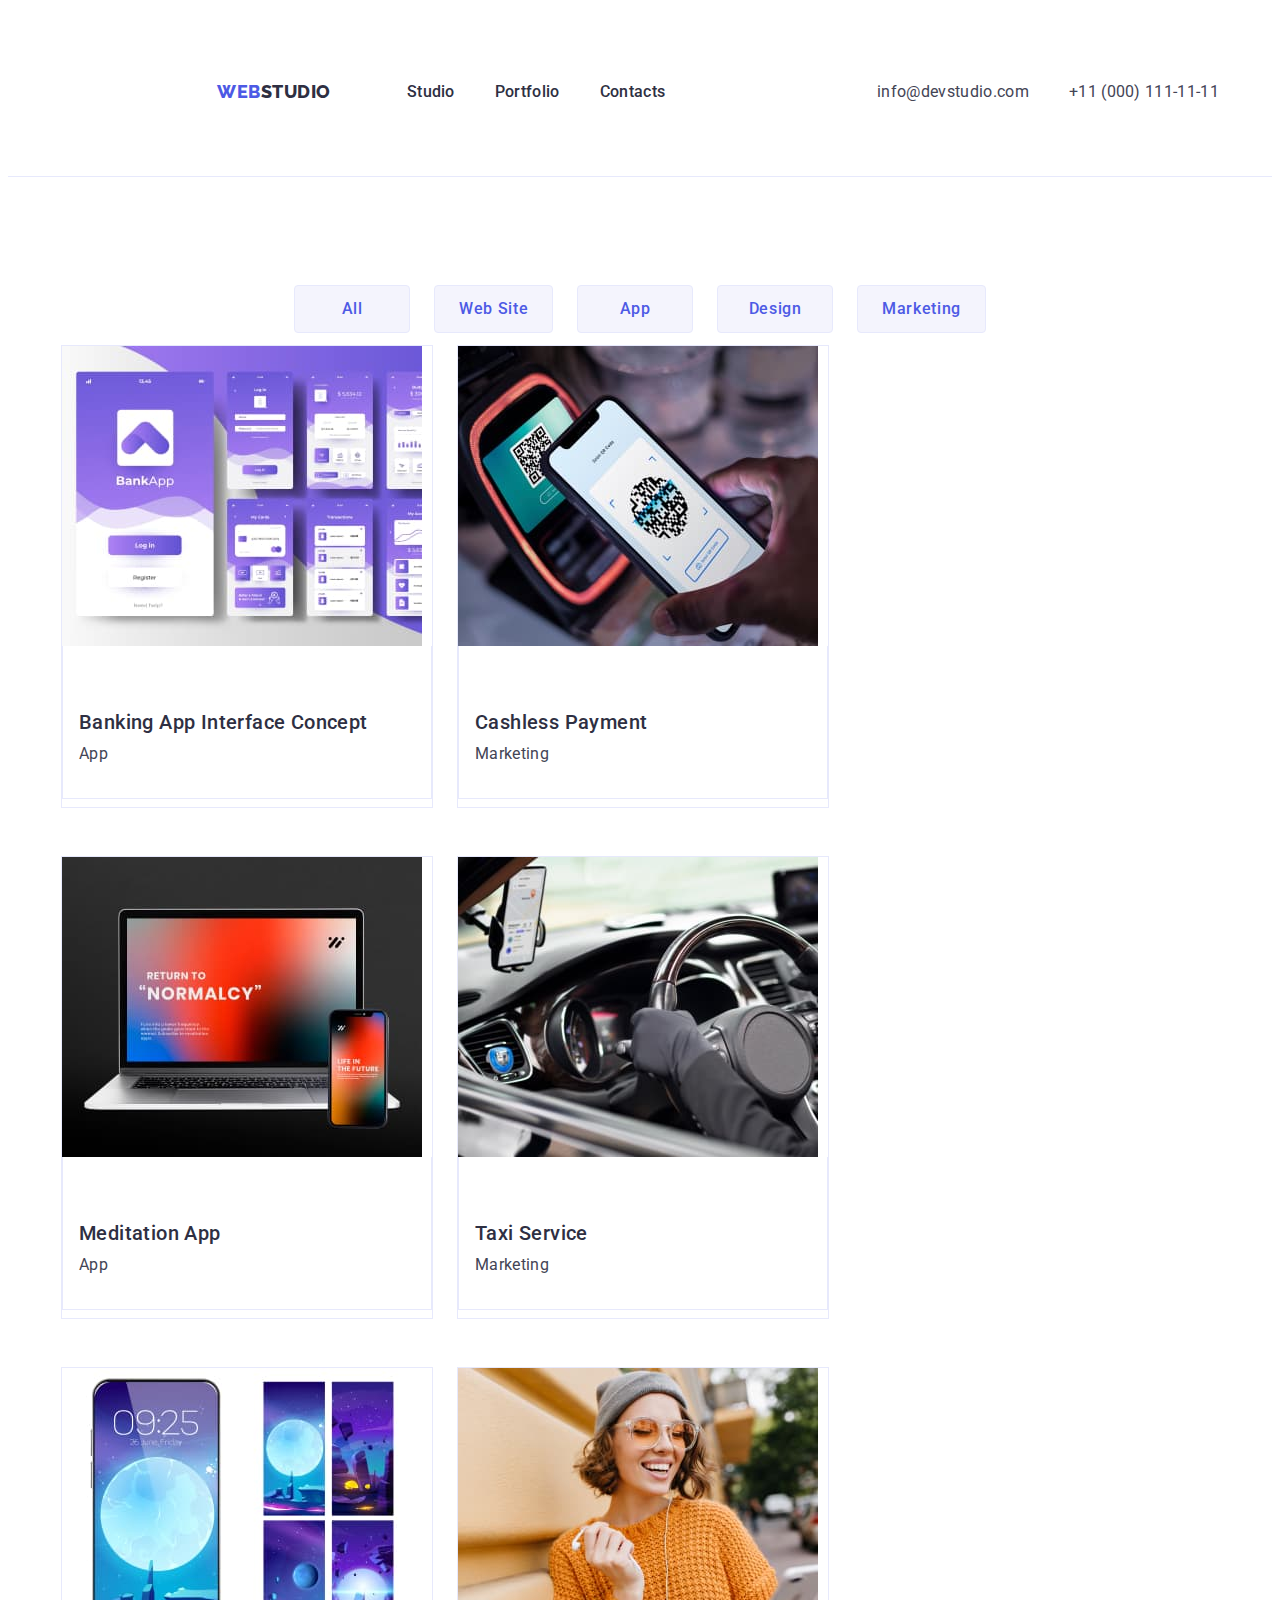
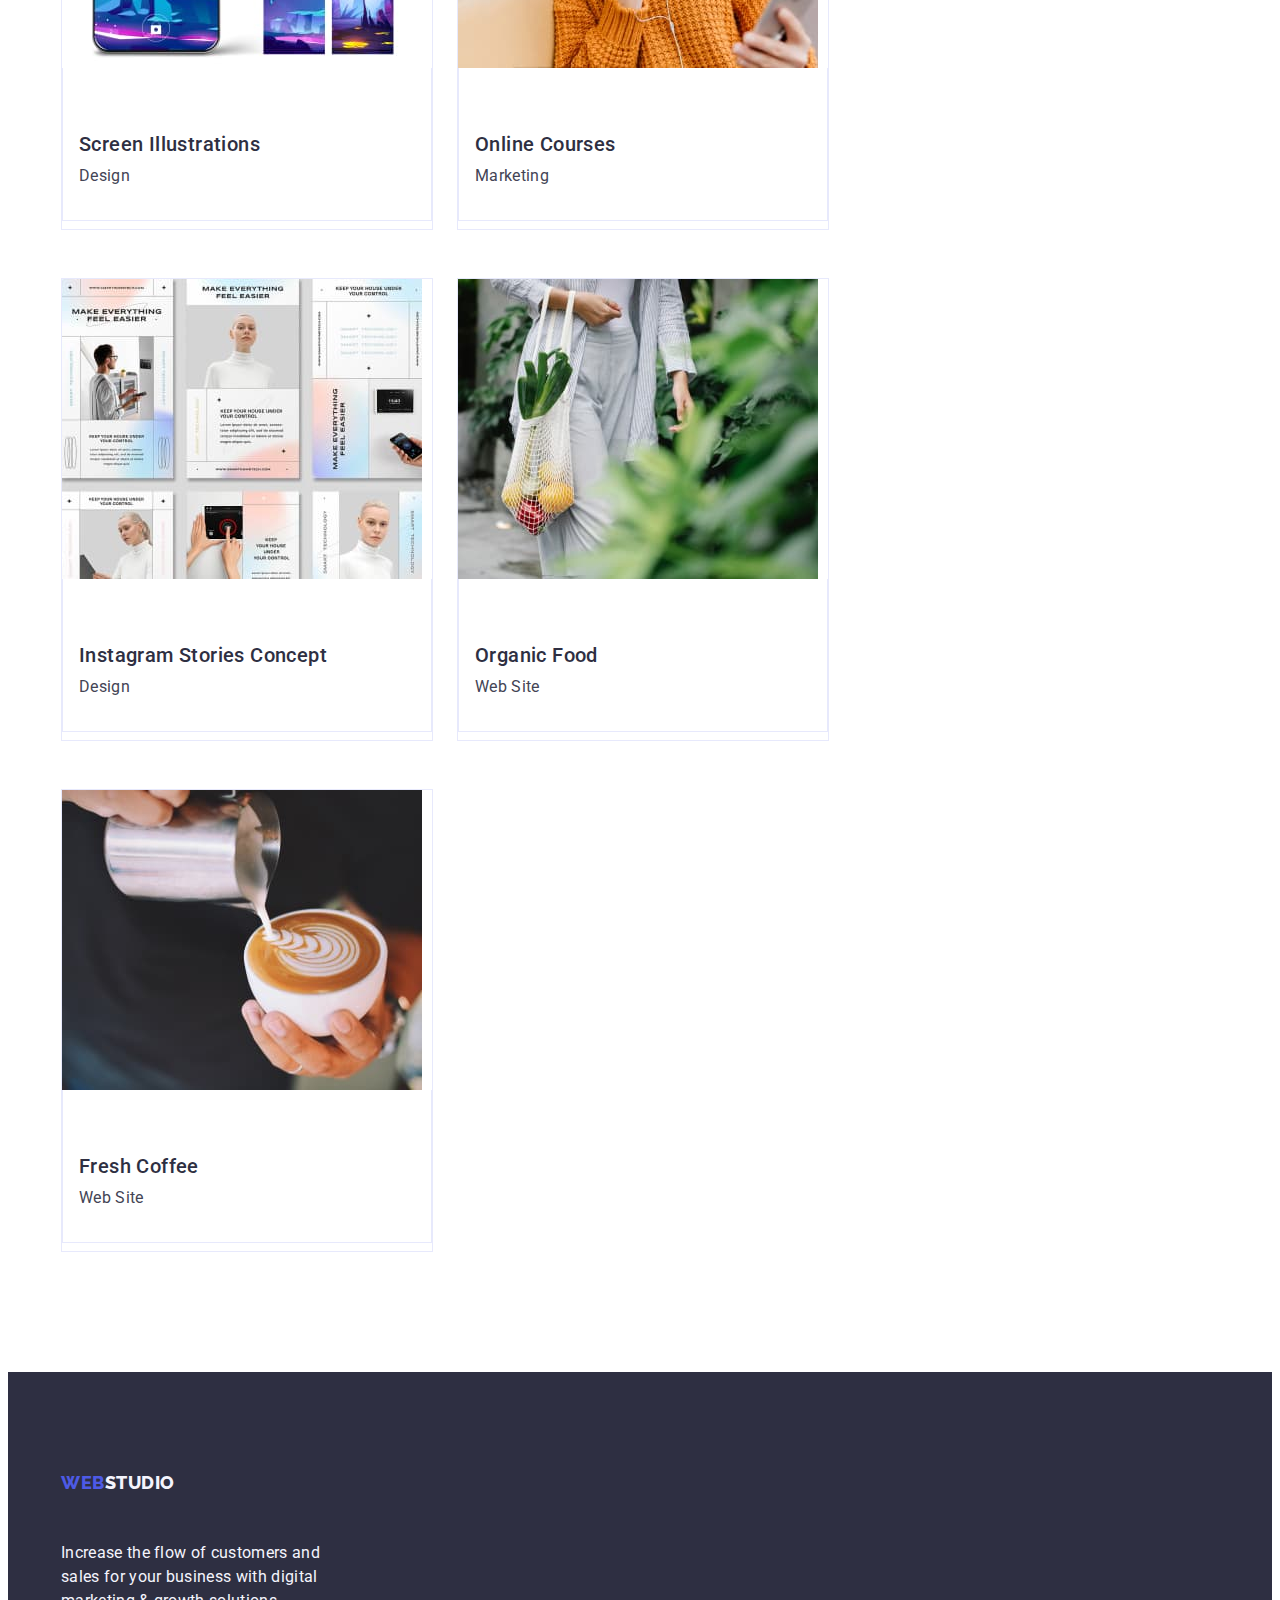
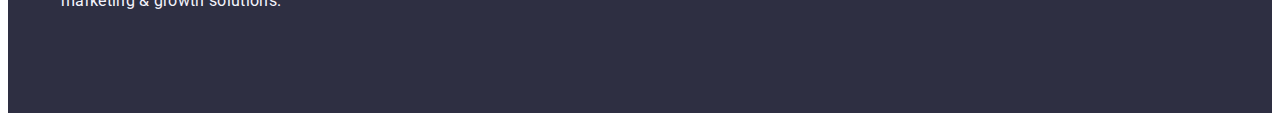
==== commit 9f15839e: "update 4 section and portfolio main" ====
--- a/portfolio.html
+++ b/portfolio.html
@@ -62,8 +62,7 @@
                 <button type="button" class="portfolio-btn">Marketing</button>
             </li>
         </ul>
-        <div class="main-portfolio">
-        <ul class="list portfolio-list">
+        <ul class="portfolio-list list">
     <li class="portfolio-item">
         <a class="link" href="">
             <img class="img-portfolio" src="./images/section1/banking.jpg" alt="Banking App" width="360" height="300">
@@ -154,7 +153,6 @@
     </li>
 </ul>
 </div>
-</div>
 </section>
 </main>
 <!--Footer-->
--- a/css/styles.css
+++ b/css/styles.css
@@ -59,6 +59,7 @@
 }
 .header-cont {
     align-items: center;
+    display: flex;
 }
 
 .page-navigation {
@@ -115,9 +116,7 @@
 }
 
 .menu-item {
-    margin-right: 40px;
-    padding-top: 24px;
-    padding-bottom: 24px;
+    padding: 24px 0 24px;
 }
 .last-link {
     margin-right: 0;
@@ -228,6 +227,32 @@
 
 /*===================GALLERY======================*/
 
+.gallery-photo {
+width: 360px;
+height: 300px;
+}
+
+/*===================/GALLERY======================*/
+.section-gallery {
+padding-top: 120px;
+padding-bottom: 120px;
+}
+
+.galary-list {
+    display: flex;
+    gap: 24px;
+}
+
+.gallery-photo {
+    display: block;  
+    max-width: 100%; 
+    height: auto; 
+}
+/*===================OUR-TEAM======================*/
+.block-team {
+    padding: 32px 16px;
+    
+}
 .headline-title {
     font-size: 36px;
     line-height: 40px;
@@ -239,28 +264,6 @@
     margin-bottom: 72px;
 }
 
-.gallery-photo {
-width: 360px;
-height: 300px;
-}
-
-/*===================/GALLERY======================*/
-.section-gallery {
-padding-top: 120px;
-padding-bottom: 120px;
-}
-
-.galary-list {
-    display: flex;
-    gap: 24px;
-}
-
-.gallery-photo {
-    display: block;  
-    max-width: 100%; 
-    height: auto; 
-}
-/*===================OUR-TEAM======================*/
 .cont-team {
     padding: 32px 16px 32px;
 
@@ -286,10 +289,13 @@
 }
 
 .item-our-team {
-    flex-basis: calc((100% - 3 * 24px) / 4); 
+    width: calc((100% - 72px) / 4); 
     background: #FFFFFF;
     box-shadow: 0px 1px 6px rgba(46, 47, 66, 0.08), 0px 1px 1px rgba(46, 47, 66, 0.16), 0px 2px 1px rgba(46, 47, 66, 0.08);
-    border-radius: 0px 0px 4px 4px;
+    border-top-left-radius: 0px; 
+    border-top-right-radius: 0px ; 
+    border-top-right-radius: 4px; 
+    border-bottom-left-radius:4px;
 }
 
 .photo-our-team {
@@ -418,7 +424,6 @@
 gap: 24px;
 justify-content: center;
 padding: 12px 24px;
-margin-bottom: 72px
 }
 
 
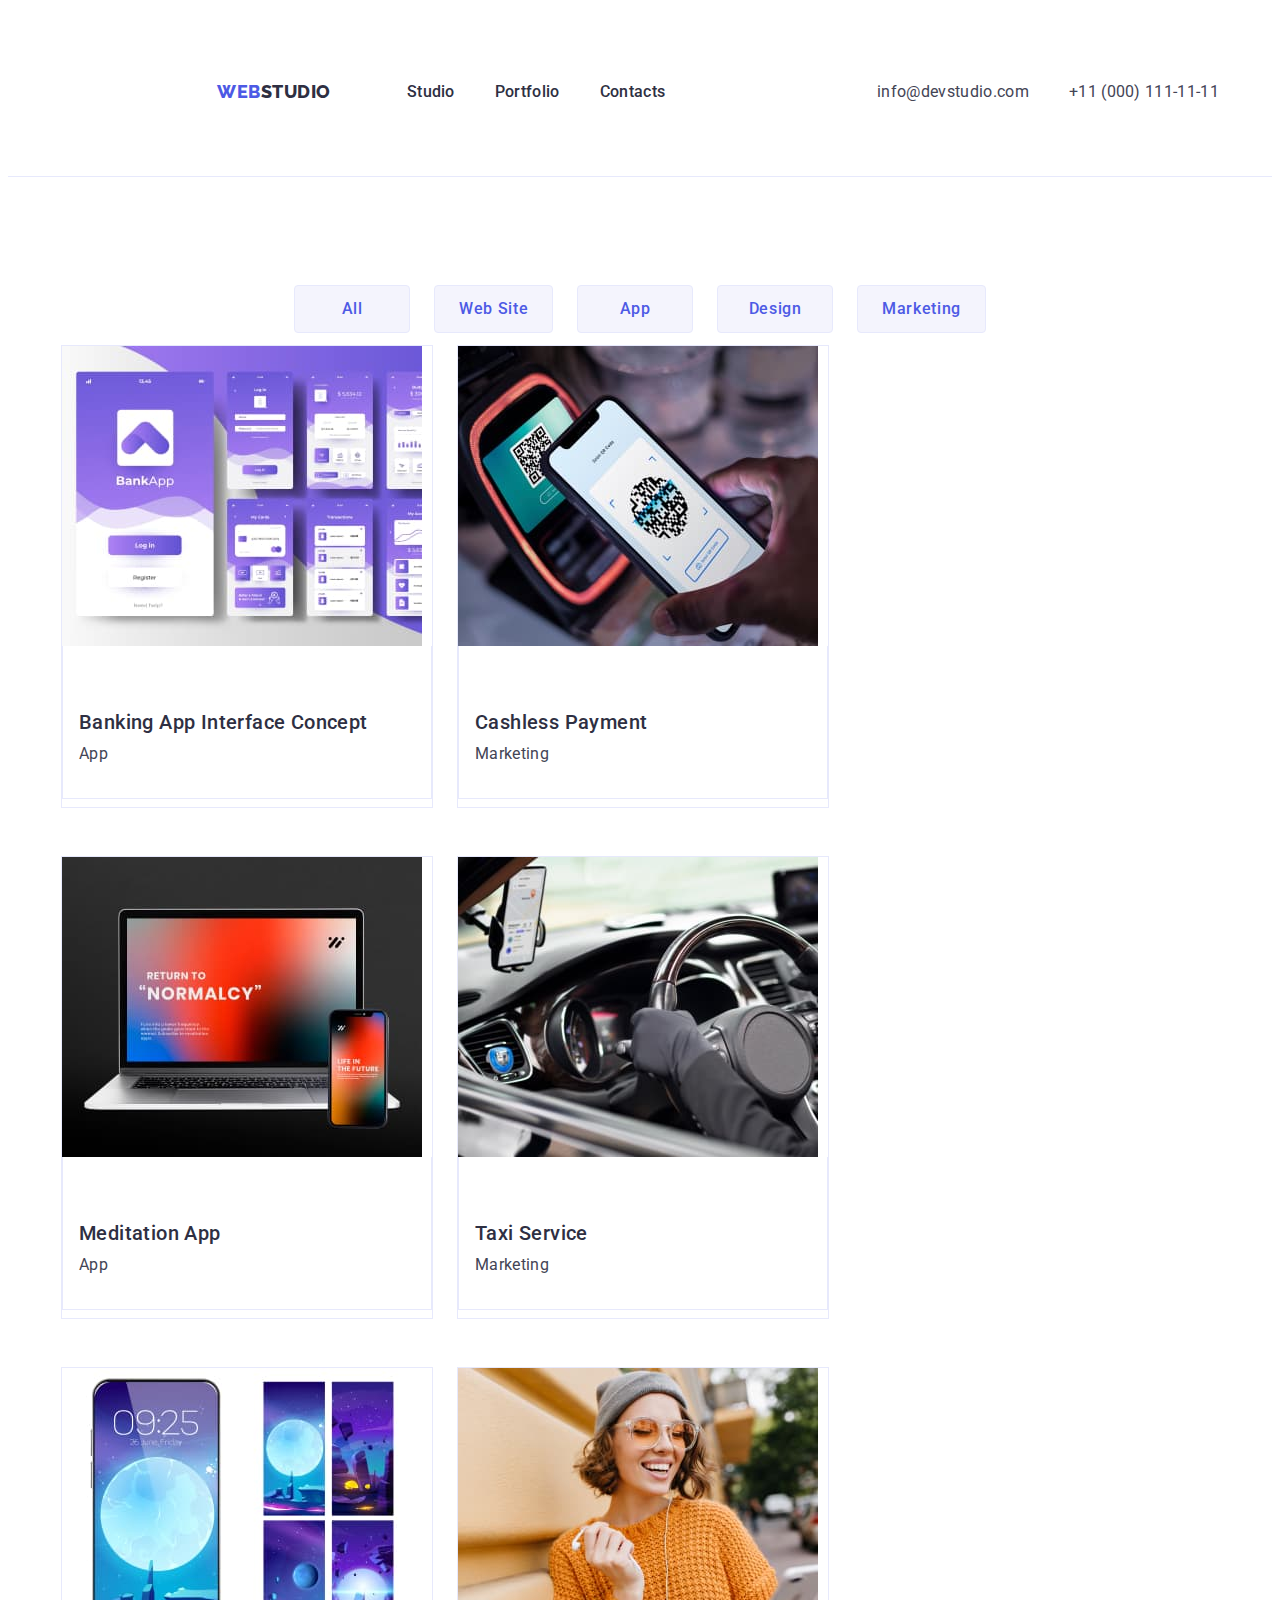
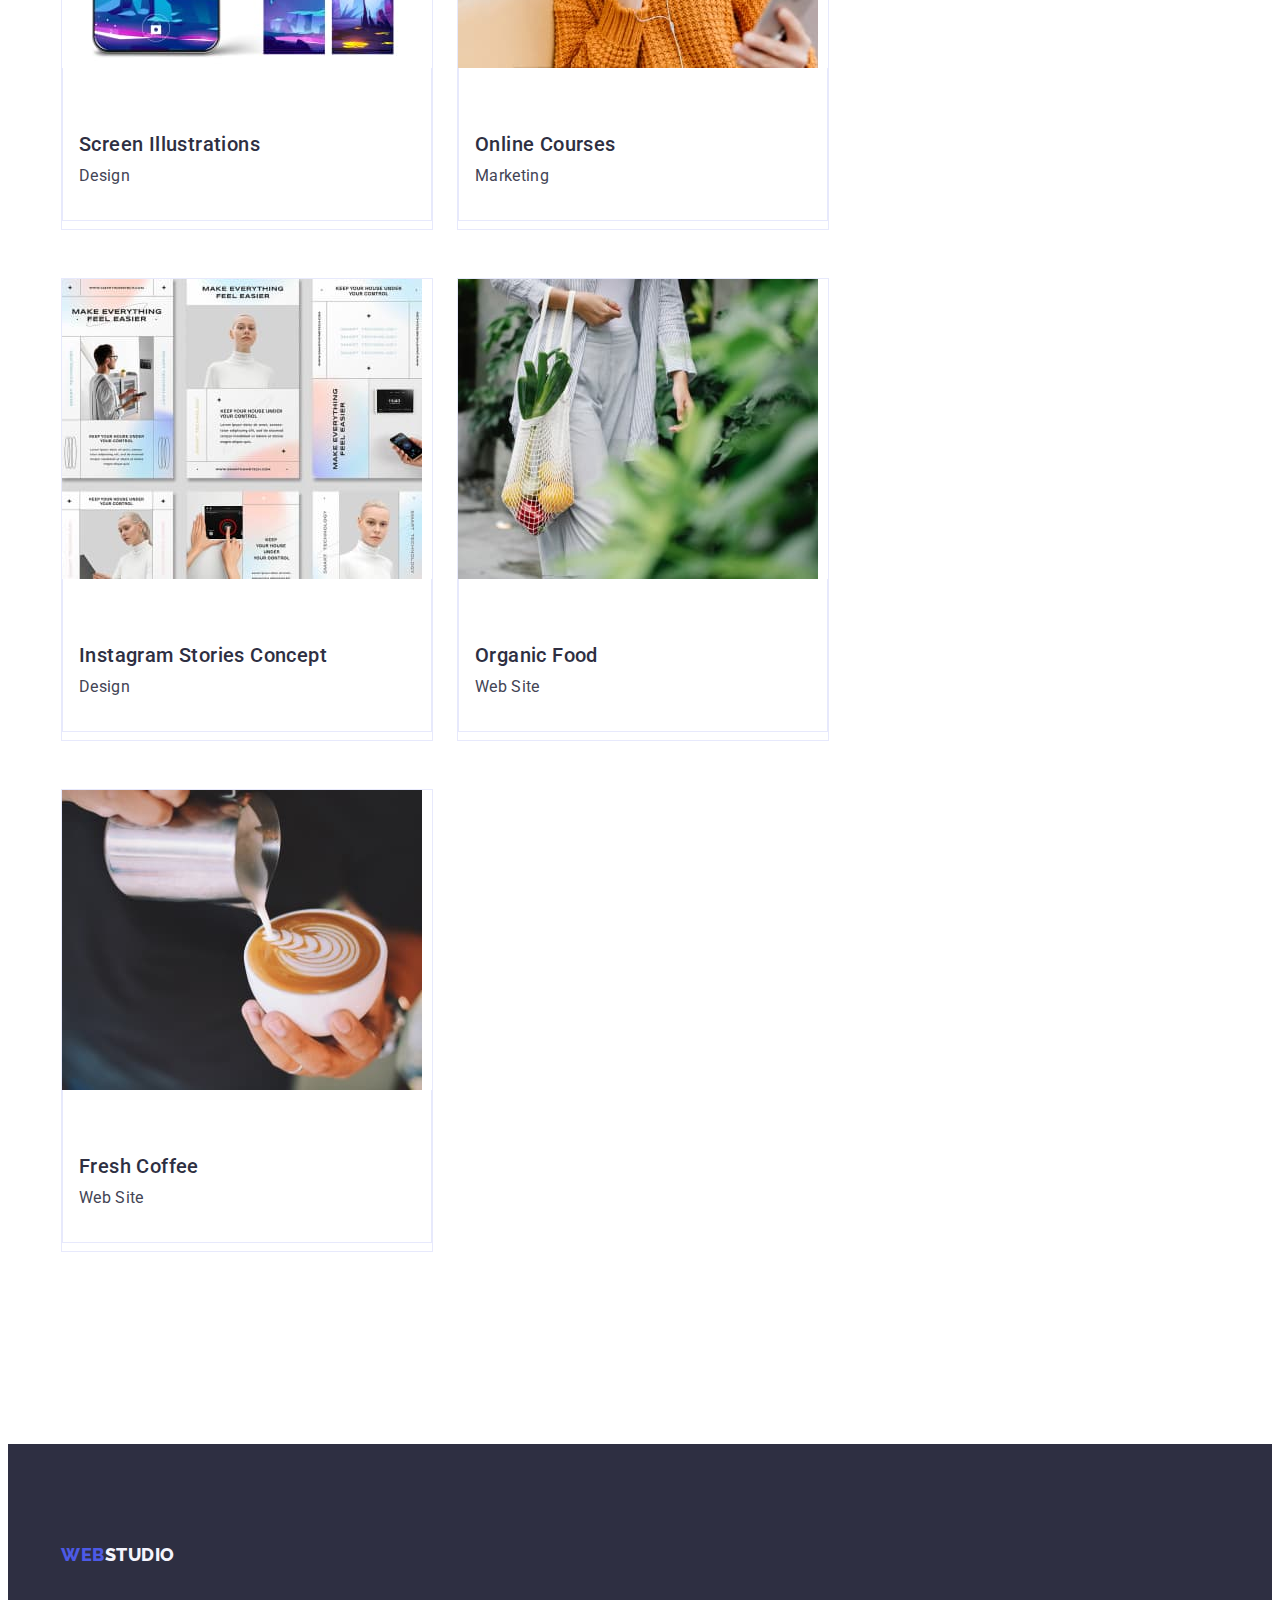
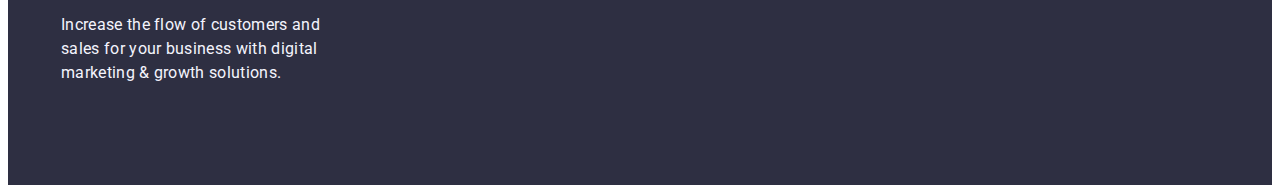
==== commit 729e3d6a: "update" ====
--- a/portfolio.html
+++ b/portfolio.html
@@ -8,7 +8,7 @@
     <link rel="preconnect" href="https://fonts.googleapis.com">
     <link rel="preconnect" href="https://fonts.gstatic.com" crossorigin>
     <link href="https://fonts.googleapis.com/css2?family=Raleway:wght@800&family=Roboto:wght@400;500;700;900&display=swap" rel="stylesheet">
-    <link rel="stylesheet" href="https://cdnjs.cloudflare.com/ajax/libs/modern-normalize/2.0.0/modern-normalize.min.css" integrity="sha512-4xo8blKMVCiXpTaLzQSLSw3KFOVPWhm/TRtuPVc4WG6kUgjH6J03IBuG7JZPkcWMxJ5huwaBpOpnwYElP/m6wg==" crossorigin="anonymous" referrerpolicy="no-referrer" />
+    <link rel="stylesheet" href="https://cdnjs.cloudflare.com/ajax/libs/modern-normalize/2.0.0/modern-normalize.min.css" integrity="sha512-4xo8blKMVCiXpTaLzQSLSw3KFOVPWhm/TRtuPVc4WG6kUgjH6J03IBuG7JZPkcWMxJ5huwaBpOpnwYElP/m6wg==" crossorigin="anonymous" referrerpolicy="no-referrer">
     <link rel="stylesheet" href="./css/styles.css">
 </head>
 <body class="body">
--- a/css/styles.css
+++ b/css/styles.css
@@ -116,7 +116,8 @@
 }
 
 .menu-item {
-    padding: 24px 0 24px;
+    padding-bottom: 24px;
+    padding-top: 24px; 
 }
 .last-link {
     margin-right: 0;
@@ -292,10 +293,7 @@
     width: calc((100% - 72px) / 4); 
     background: #FFFFFF;
     box-shadow: 0px 1px 6px rgba(46, 47, 66, 0.08), 0px 1px 1px rgba(46, 47, 66, 0.16), 0px 2px 1px rgba(46, 47, 66, 0.08);
-    border-top-left-radius: 0px; 
-    border-top-right-radius: 0px ; 
-    border-top-right-radius: 4px; 
-    border-bottom-left-radius:4px;
+    border-radius: 0px 0px 4px 4px; 
 }
 
 .photo-our-team {
@@ -440,6 +438,7 @@
     flex-wrap: wrap;
     column-gap: 24px;
     row-gap: 48px;
+    margin-bottom: 72px
 }
 
 .portfolio-item {
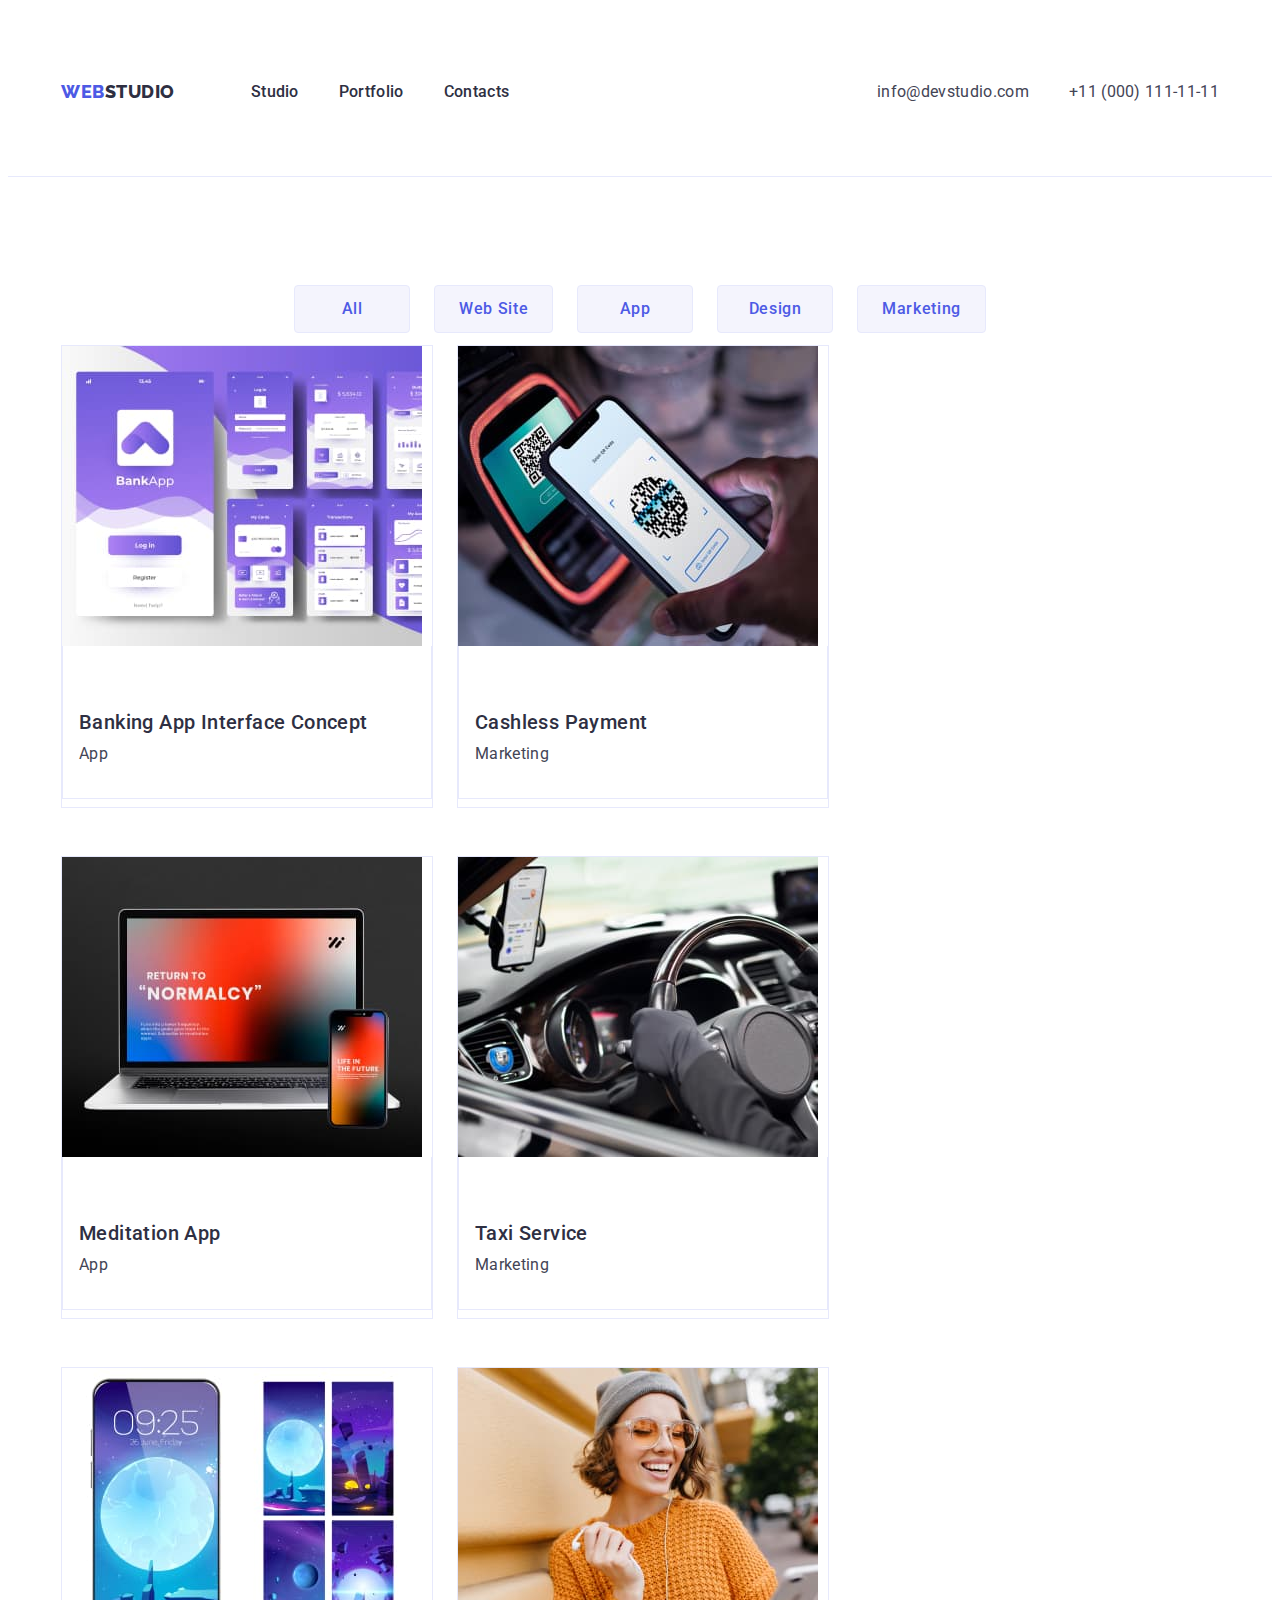
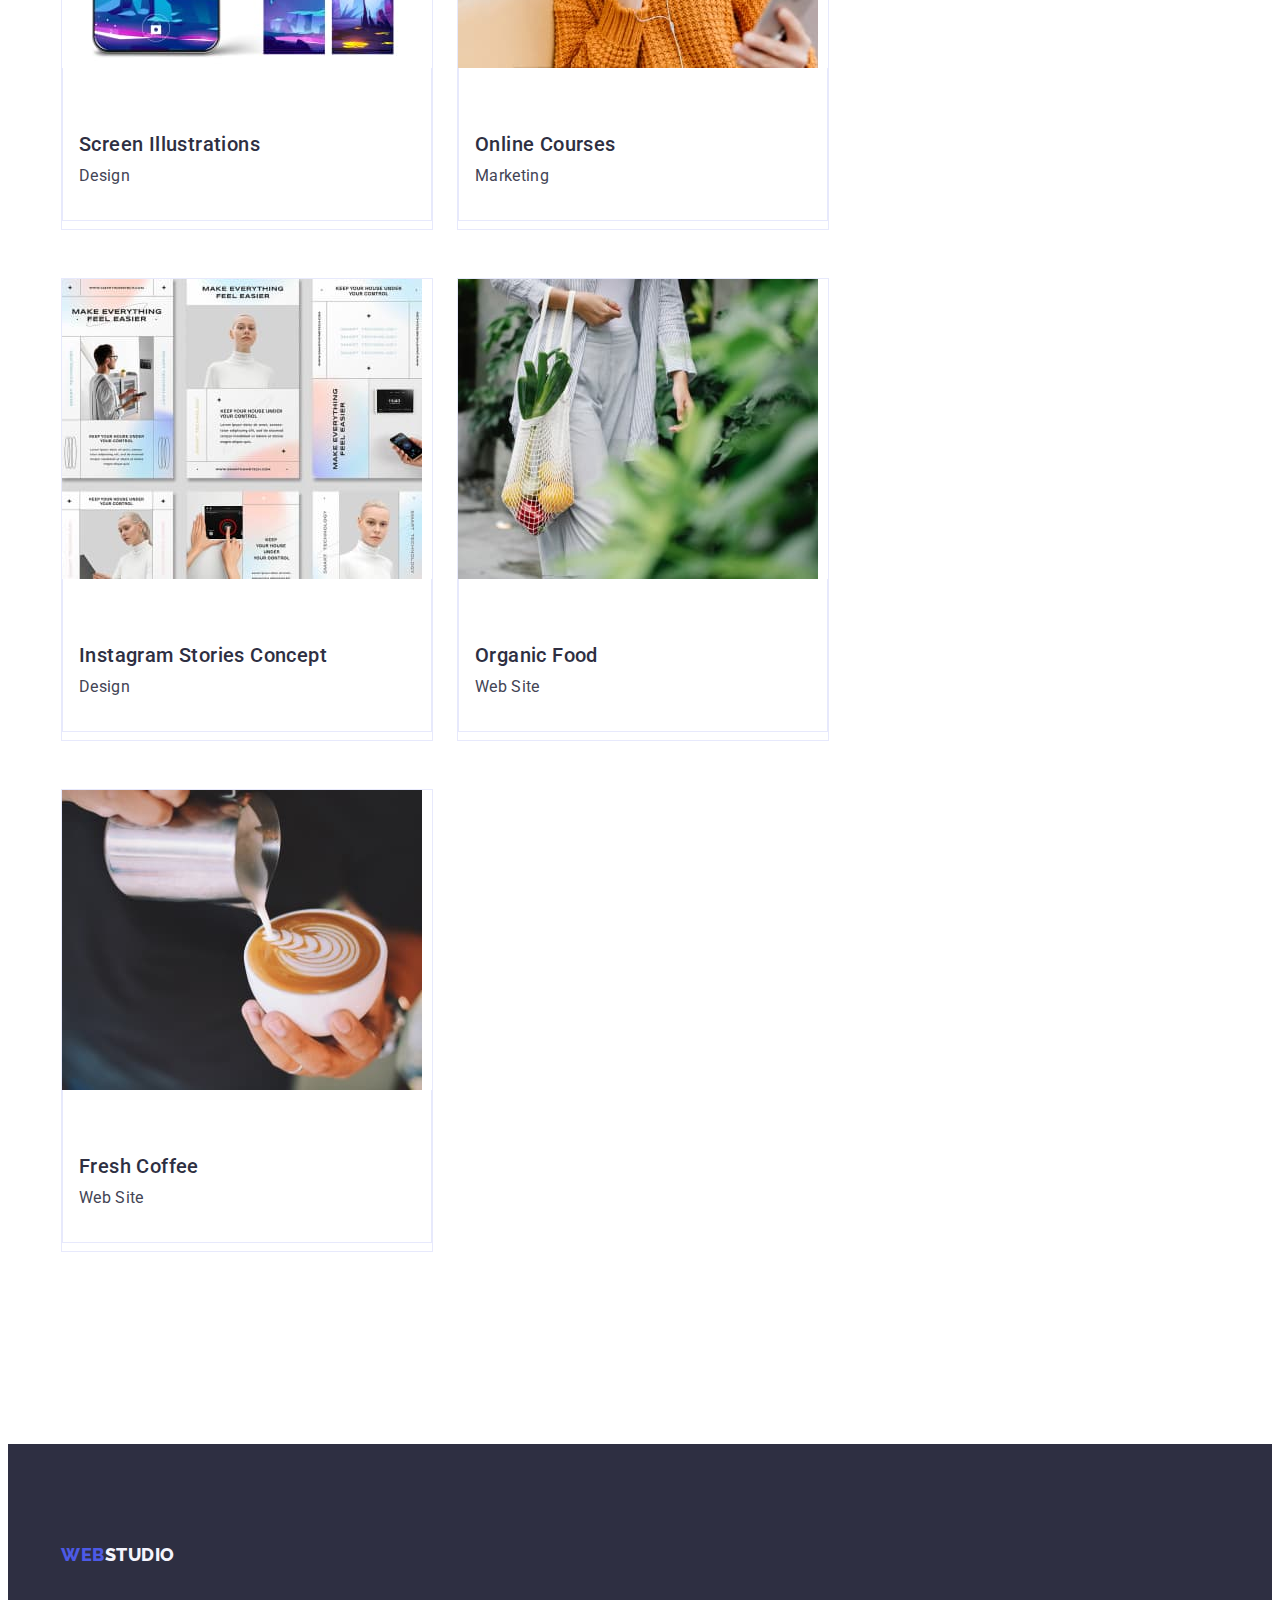
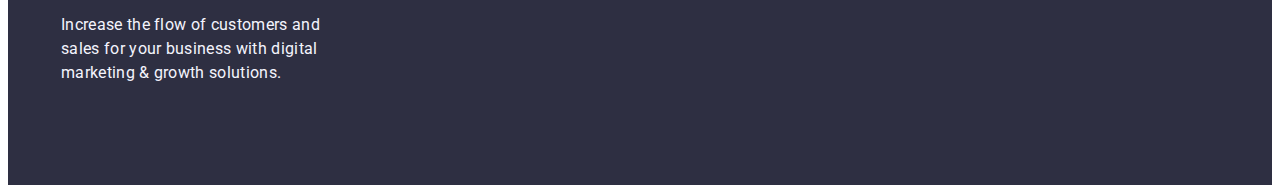
==== commit 3e45cbd5: "header "a" update" ====
--- a/portfolio.html
+++ b/portfolio.html
@@ -17,7 +17,7 @@
 <header class="page-header">
     <div class="container header-cont">
     <nav class="page-navigation">
-        <a href="./index.html" class="link logo">Web<span class="logo-studio">Studio</span></a>
+        <a href="./index.html" class="logo link">Web<span class="logo-studio">Studio</span></a>
     <ul class="menu-list list">
         <li class="menu-item">
             <a href="./index.html" class="link menu-link">Studio</a></li>
--- a/css/styles.css
+++ b/css/styles.css
@@ -77,8 +77,9 @@
     color: var(--iris);
     display: flex;
     align-items: center;
-    padding-left: 156px;
     margin-right: 76px;
+    padding: 24px 0;
+
 }
 .logo-studio {
     font-family: "Raleway", sans-serif;
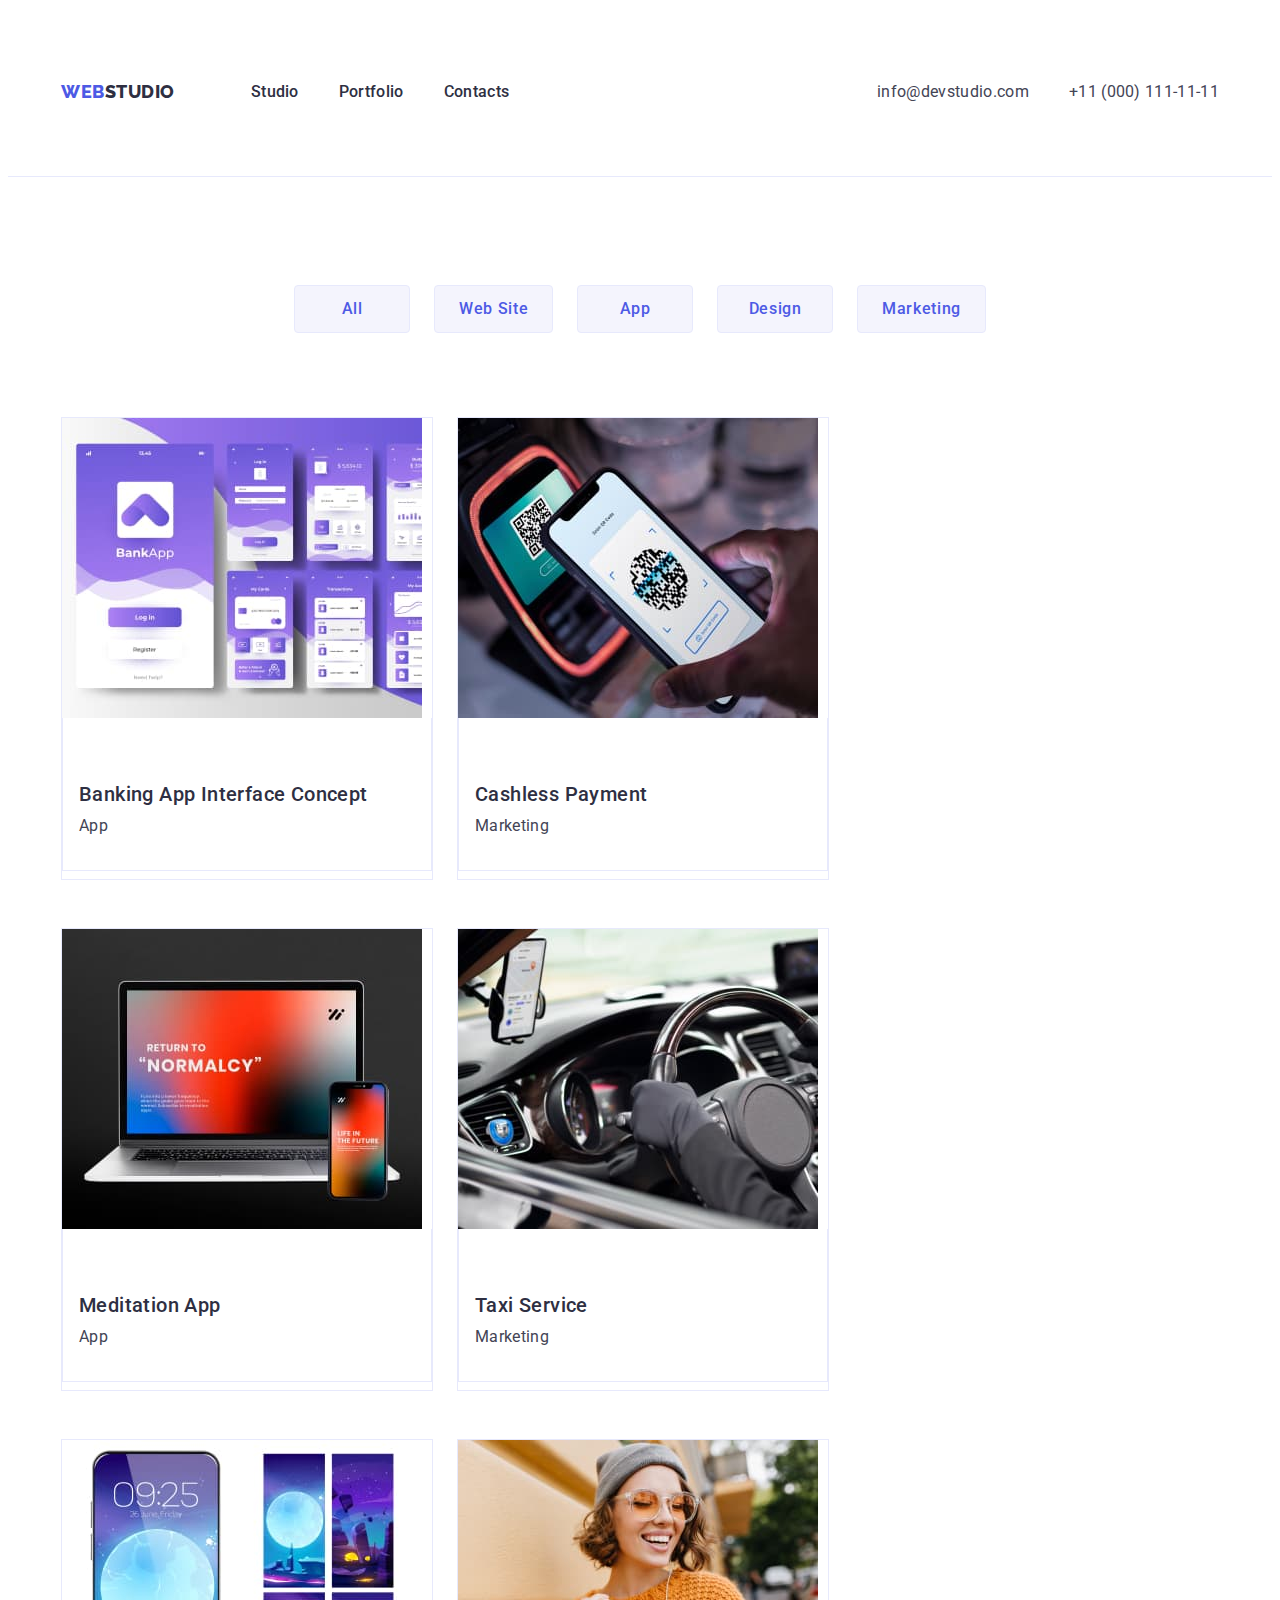
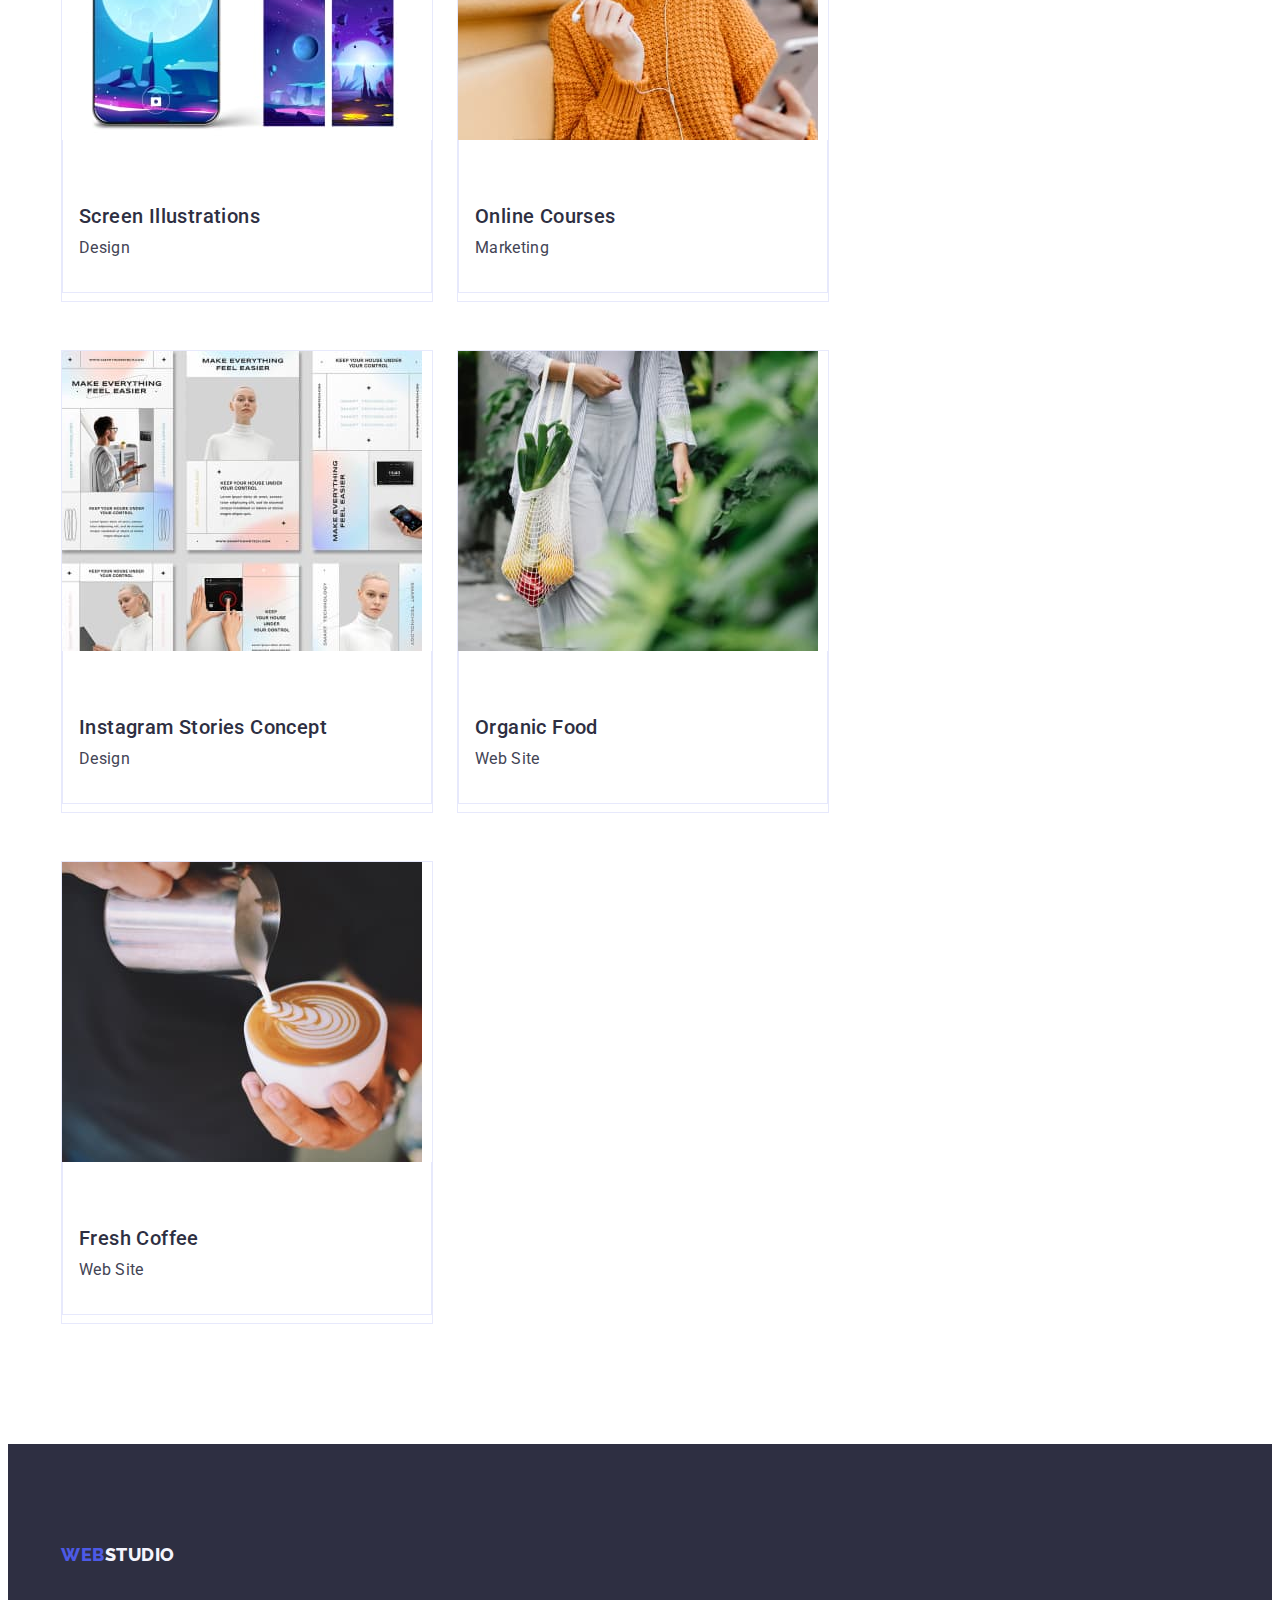
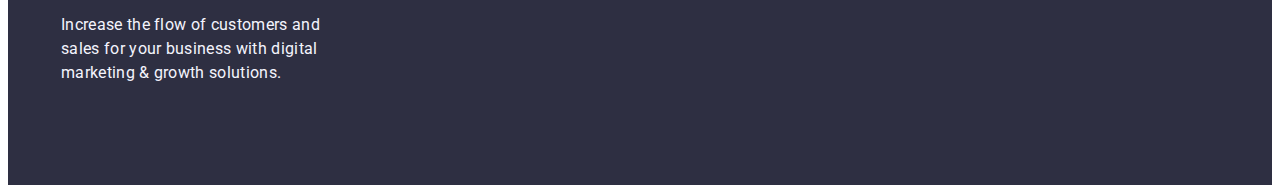
==== commit d5f72e50: "update" ====
--- a/portfolio.html
+++ b/portfolio.html
@@ -4,7 +4,7 @@
     <meta charset="UTF-8">
     <meta http-equiv="X-UA-Compatible" content="IE=edge">
     <meta name="viewport" content="width=device-width, initial-scale=1.0">
-    <title>Portfolio</title>
+    <title>Studio</title>
     <link rel="preconnect" href="https://fonts.googleapis.com">
     <link rel="preconnect" href="https://fonts.gstatic.com" crossorigin>
     <link href="https://fonts.googleapis.com/css2?family=Raleway:wght@800&family=Roboto:wght@400;500;700;900&display=swap" rel="stylesheet">
@@ -12,7 +12,6 @@
     <link rel="stylesheet" href="./css/styles.css">
 </head>
 <body class="body">
-
 <!--header-->
 <header class="page-header">
     <div class="container header-cont">
@@ -45,7 +44,7 @@
     <section class="main-section">
         <div class="container">
         <h1 hidden>Portfolio</h1>
-        <ul class="list list-button">
+        <ul class="list-button list">
             <li>
                 <button type="button" class="portfolio-btn">All</button>
             </li>
--- a/css/styles.css
+++ b/css/styles.css
@@ -78,9 +78,10 @@
     display: flex;
     align-items: center;
     margin-right: 76px;
-    padding: 24px 0;
-
-}
+    padding-top: 24px; 
+    padding-bottom: 24px;
+}
+
 .logo-studio {
     font-family: "Raleway", sans-serif;
     font-weight: var(--font-weith-logo);
@@ -396,6 +397,10 @@
     padding: 96px 0 120px;
 }
 
+.menu-link {
+    padding-top: 24px;
+    padding-bottom: 24px;
+}
 .portfolio-btn {
 padding: 12px 24px 12px;
 font-family: "Roboto", sans-serif; 
@@ -423,6 +428,7 @@
 gap: 24px;
 justify-content: center;
 padding: 12px 24px;
+margin-bottom: 72px
 }
 
 
@@ -439,7 +445,6 @@
     flex-wrap: wrap;
     column-gap: 24px;
     row-gap: 48px;
-    margin-bottom: 72px
 }
 
 .portfolio-item {
